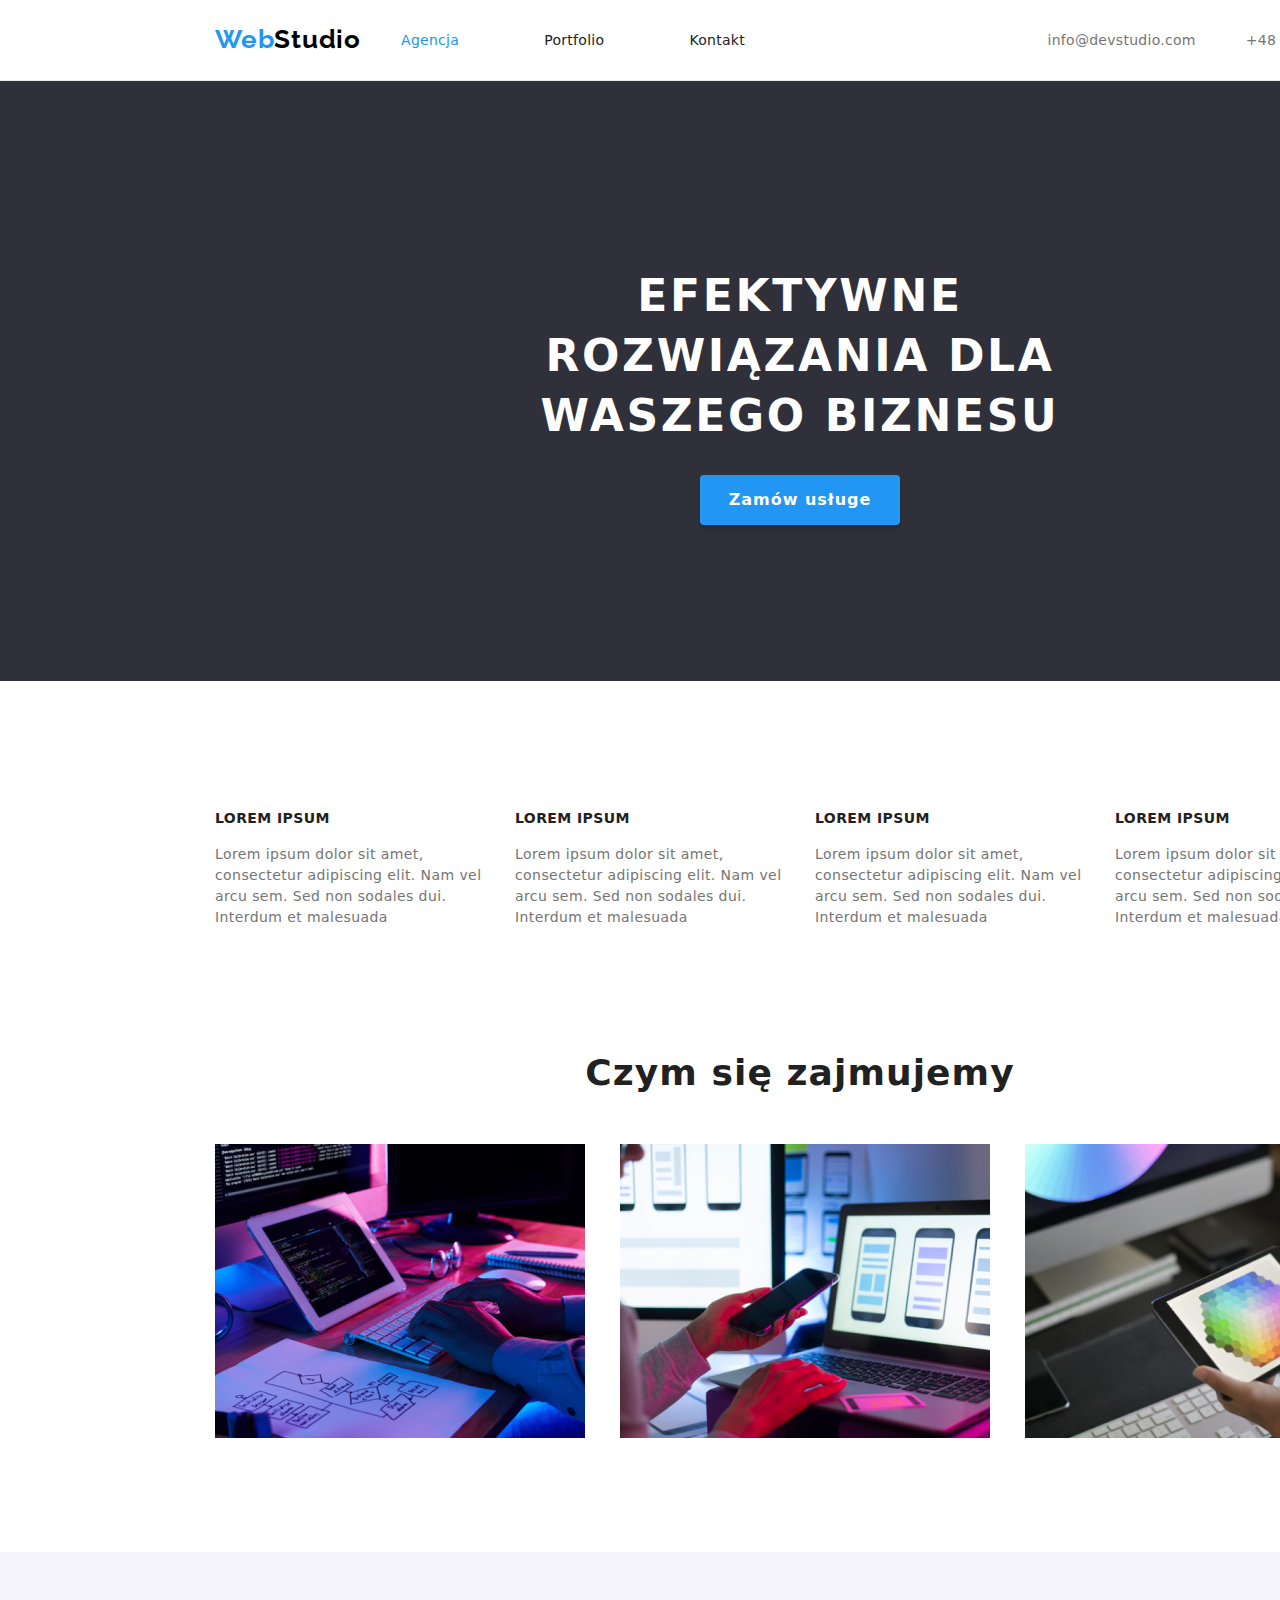
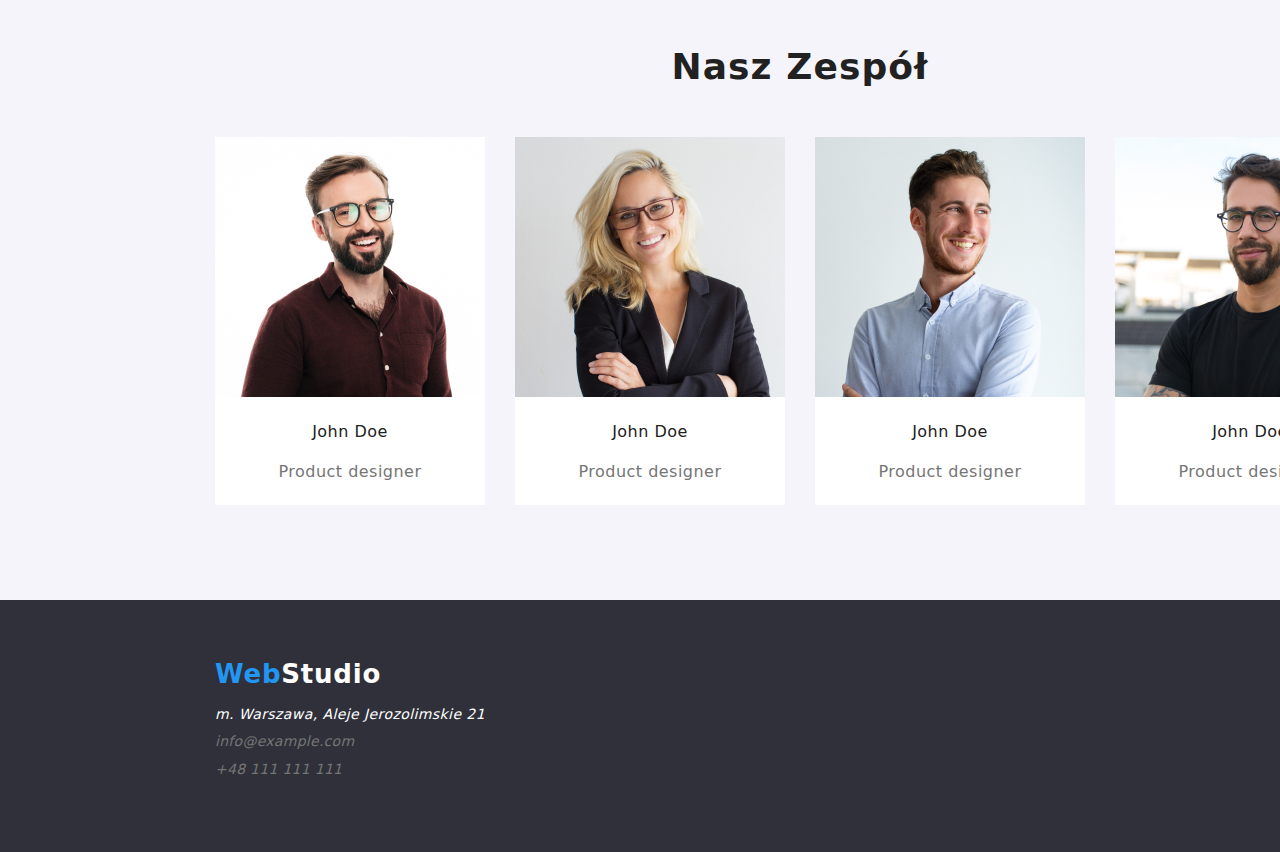
==== index.html @ 9d1c1a54 "Creating repo" ====
<!DOCTYPE html>
<html lang="pl">
  <head>
    <meta charset="UTF-8" />
    <meta name="viewport" content="width=device-width, initial-scale=1.0" />
    <link rel="stylesheet" href="./css/styles.css" />
    <link rel="stylesheet" href="./css/modern-normalize.css" />
    <link rel="preconnect" href="https://fonts.googleapis.com" />
    <link rel="preconnect" href="https://fonts.gstatic.com" crossorigin />
    <link
      rel="stylesheet"
      href="https://fonts.googleapis.com/css2?family=Raleway&family=Roboto:wght@400;500;700;900&display=swap"
    />

    <link
      href="https://fonts.googleapis.com/css2?family=Oleo+Script&display=swap"
      rel="stylesheet"
    />
    <title>Tomasz Grzybowski Homework</title>
  </head>
  <body id="agencja-page">
    <header class="header">
      <div class="container">
        <div class="logo_nav">
          <a class="webstudio" href="./index.html">
            <span class="web">Web</span><span class="studio">Studio</span>
          </a>

          <nav>
            <ul class="navigation">
              <li>
                <a class="navigation-current nav-list" href="./index.html"
                  >Agencja</a
                >
              </li>
              <li>
                <a class="navigation-link nav-list" href="./portfolio.html"
                  >Portfolio</a
                >
              </li>
              <li>
                <a class="navigation-link nav-list" href="./kontakt.html"
                  >Kontakt</a
                >
              </li>
            </ul>
          </nav>
        </div>
        <div class="contact">
          <a class="contact-mail-1" href="mailto:info@devstudio.com"
            >info@devstudio.com</a
          >
          <a class="contact-phone-1" href="tel:+48111111111">+48 111 111 111</a>
        </div>
      </div>
    </header>
    <main>
      <section class="agencja-title">
        <div class="container">
          <h1 class="agencja-h1">EFEKTYWNE ROZWIĄZANIA DLA WASZEGO BIZNESU</h1>
          <button class="agencja-button" type="button">Zamów usługe</button>
        </div>
      </section>

      <section class="agencja-content">
        <div class="container">
          <ul class="agencja-content-list">
            <li>
              <article>
                <h4 class="agencja-content-header">Lorem ipsum</h4>
                <p class="agencja-content-p">
                  Lorem ipsum dolor sit amet, consectetur adipiscing elit. Nam
                  vel arcu sem. Sed non sodales dui. Interdum et malesuada
                </p>
              </article>
            </li>
            <li>
              <article>
                <h4 class="agencja-content-header">Lorem ipsum</h4>
                <p class="agencja-content-p">
                  Lorem ipsum dolor sit amet, consectetur adipiscing elit. Nam
                  vel arcu sem. Sed non sodales dui. Interdum et malesuada
                </p>
              </article>
            </li>
            <li>
              <article>
                <h4 class="agencja-content-header">Lorem ipsum</h4>
                <p class="agencja-content-p">
                  Lorem ipsum dolor sit amet, consectetur adipiscing elit. Nam
                  vel arcu sem. Sed non sodales dui. Interdum et malesuada
                </p>
              </article>
            </li>
            <li>
              <article>
                <h4 class="agencja-content-header">Lorem ipsum</h4>
                <p class="agencja-content-p">
                  Lorem ipsum dolor sit amet, consectetur adipiscing elit. Nam
                  vel arcu sem. Sed non sodales dui. Interdum et malesuada
                </p>
              </article>
            </li>
          </ul>
        </div>
      </section>

      <section class="agencja-scope">
        <div class="container">
          <h2 class="agencja-scope-header">Czym się zajmujemy</h2>
          <ul class="agencja-scope-list">
            <li class="agencja-scope-img">
              <img
                src="./images/img1.jpg"
                alt="Ręce oparte na klawiaturze w pozycji gotowej do pisania. Obok leży kartka z algorytmem"
                width="370"
                height="294"
              />
            </li>
            <li class="agencja-scope-img">
              <img
                src="./images/img2.jpg"
                alt="Ręce trzymające telefon przed ekranem laptopa, na którym wyświetlane są wzory układu elementów aplikacji"
                width="370"
                height="294"
              />
            </li>
            <li class="agencja-scope-img">
              <img
                src="./images/img3.jpg"
                alt="Ręce trzymające tableta wyświetlającego palete kolorów"
                width="370"
                height="294"
              />
            </li>
          </ul>
        </div>
      </section>
      <section class="agencja-team">
        <div class="container">
          <h2 class="agencja-team-header">Nasz Zespół</h2>
          <ul class="agencja-team-list">
            <li class="agencja-team-img">
              <img
                src="./images/person1.jpg"
                alt="Uśmiechnięty mężczyzna z krótkim zarostem w okularach i czerwonej koluszli"
                width="270"
                height="260"
              />
              <h4 class="agencja-team-name">John Doe</h4>
              <p class="agencja-team-job">Product designer</p>
            </li>
            <li class="agencja-team-img">
              <img
                src="./images/person2.jpg"
                alt="Uśmiechnięta Kobieta w okularach i czarnej marynarce"
                width="270"
                height="260"
              />
              <h4 class="agencja-team-name">John Doe</h4>
              <p class="agencja-team-job">Product designer</p>
            </li>
            <li class="agencja-team-img">
              <img
                src="./images/person3.jpg"
                alt="Uśmiechnięty mężczyzna w jasnoniebieskiej koszuli"
                width="270"
                height="260"
              />
              <h4 class="agencja-team-name">John Doe</h4>
              <p class="agencja-team-job">Product designer</p>
            </li>
            <li class="agencja-team-img">
              <img
                src="./images/person4.jpg"
                alt="Mężczyzna z krótkim zarostem w okularach i czarnej koszulce"
                width="270"
                height="260"
              />
              <h4 class="agencja-team-name">John Doe</h4>
              <p class="agencja-team-job">Product designer</p>
            </li>
          </ul>
        </div>
      </section>
    </main>
    <footer class="footer">
      <div class="container">
        <a class="webstudio-footer" href="./index.html">
          <span class="web">Web</span>Studio
        </a>
        <address>
          <ul class="footer-list">
            <li class="footer-address">m. Warszawa, Aleje Jerozolimskie 21</li>
            <li>
              <a class="contact-mail-2" href="mailto:info@example.com">
                info@example.com
              </a>
            </li>
            <li>
              <a class="contact-phone-2" href="tel:+48111111111">
                +48 111 111 111
              </a>
            </li>
          </ul>
        </address>
      </div>
    </footer>
  </body>
</html>
---- css/styles.css ----
:root {
  --dark-font-color: #212121;
  --company-blue: #2196f3;
  --main-font-color: #757575;
  --dark-background-color: #2f303a;
  --light-background-color: #f5f4fa;
  --list-border-color: #eeeeee;
  --white-color: #ffffff;
  --black-color: #000000;
  --header-border: #ececec;
}

body {
  font-family: "Roboto";
  color: var(--main-font-color);
}

ul {
  padding: 0;
}
.container {
  width: 1600px;
  margin: 0 auto;
}

.header > .container {
  height: 80px;
  display: flex;
  align-items: center;
  justify-content: space-between;

  /* background-color: #757575; */
}
.header {
  border-bottom: 1px solid var(--header-border);
}

.agencja-title > .container {
  height: 600px;
  display: flex;
  align-items: center;
  justify-content: center;
  flex-direction: column;
  background: var(--dark-background-color);
  padding-top: 94px;
  padding-bottom: 94px;
}

.logo_nav {
  display: flex;
  align-items: center;
  justify-content: space-between;

  margin-left: 215px;
}

.contact {
  display: flex;
  align-items: center;
  justify-content: space-between;
  margin-right: 227px;
}

.agencja-h1 {
  width: 696px;

  font-weight: 900;
  font-size: 44px;
  line-height: 1.36;

  text-align: center;
  letter-spacing: 0.06em;
  text-transform: uppercase;
  color: var(--white-color);
}

.agencja-button {
  width: 200px;
  height: 50px;

  background: var(--company-blue);
  box-shadow: 0px 4px 4px rgba(0, 0, 0, 0.15);
  border-radius: 4px;
  border: none;

  color: var(--white-color);
  font-weight: 700;

  align-items: center;
  text-align: center;
  letter-spacing: 0.06em;
}

.agencja-button:hover {
  cursor: pointer;
}

.webstudio {
  font-family: "Raleway";
  text-decoration: none;
  font-weight: 700;
  font-size: 26px;
  letter-spacing: 0.03em;
  color: var(--black-color);
}

.web {
  color: var(--company-blue);
}

.navigation > li {
  display: inline;
  margin: 0 40px;
}

.navigation-current {
  text-decoration: none;
  font-weight: 500;
  font-size: 14px;
  letter-spacing: 0.02em;
  color: var(--company-blue);
}

.navigation-link {
  text-decoration: none;
  font-weight: 500;
  font-size: 14px;
  letter-spacing: 0.02em;

  color: var(--dark-font-color);
}

.contact-mail-1 {
  text-decoration: none;
  color: var(--mian-font-color);
  margin-right: 50px;

  font-weight: 500;
  font-size: 14px;
  letter-spacing: 0.02em;
}

.contact-mail-1:hover {
  color: var(--company-blue);
}

.contact-mail-1:focus {
  color: var(--company-blue);
}

.contact-phone-1 {
  text-decoration: none;
  color: var(--mian-font-color);

  font-weight: 500;
  font-size: 14px;
  letter-spacing: 0.02em;
}

.contact-phone-1:hover {
  color: var(--company-blue);
}

.contact-phone-1:focus {
  color: var(--company-blue);
}

.agencja-content {
  padding-top: 94px;
  padding-bottom: 94px;
}

.agencja-content-list {
  list-style-type: none;
}

.agencja-content > .container > ul {
  display: flex;
  gap: 30px;
  margin-left: 215px;
}

.agencja-content-header {
  font-weight: 700;
  font-size: 14px;
  letter-spacing: 0.03em;
  text-transform: uppercase;

  color: var(--dark-font-color);
}
.agencja-content-p {
  width: 270px;

  font-weight: 400;
  font-size: 14px;
  line-height: 1.5;
  letter-spacing: 0.03em;
}

.agencja-scope {
  padding-bottom: 94px;
}

.agencja-scope-header {
  margin: auto;
  font-weight: 700;
  font-size: 36px;
  text-align: center;
  letter-spacing: 0.03em;

  color: var(--dark-font-color);
}

.agencja-scope-list {
  list-style-type: none;
  margin-top: 50px;
}

.agencja-scope-list > li {
  display: inline;
  margin-left: 30px;
}
.agencja-scope-list > li:first-child {
  margin-left: 215px;
}

.agencja-scope-img {
  width: 370px;
  height: 294px;
}

.agencja-team {
  height: 648px;
  padding-top: 94px;
  padding-bottom: 94px;

  background: var(--light-background-color);
}

.agencja-team-list {
  list-style-type: none;
  display: flex;
  gap: 30px;
  margin-left: 215px;
  margin-top: 50px;
}

.agencja-team-header {
  margin: auto;
  font-weight: 700;
  font-size: 36px;
  text-align: center;
  letter-spacing: 0.03em;
  color: var(--dark-font-color);
}

.agencja-team-img {
  width: 270px;
  height: 368px;

  background: var(--white-color);
}

.agencja-team-name {
  font-weight: 500;

  text-align: center;
  letter-spacing: 0.03em;

  color: var(--dark-font-color);
}

.agencja-team-job {
  font-weight: 400;

  text-align: center;
  letter-spacing: 0.03em;
}

.footer {
  height: 252px;

  background: var(--dark-background-color);
}

.footer > .container > * {
  margin-left: 215px;
}

.footer > .container {
  padding-top: 60px;
}

.webstudio-footer {
  text-decoration: none;
  font-weight: 700;
  font-size: 26px;
  letter-spacing: 0.03em;
  margin-bottom: 20px;
  color: var(--white-color);
}

.footer-list {
  list-style-type: none;
  padding-inline-start: 0px;
}

.footer-list > li {
  margin: 10px 0;
}

.footer-address {
  font-weight: 400;
  font-size: 14px;

  letter-spacing: 0.03em;

  color: var(--white-color);
}

.contact-mail-2 {
  text-decoration: none;
  color: var(--mian-font-color);

  font-weight: 500;
  font-size: 14px;
  letter-spacing: 0.02em;
}

.contact-mail-2:hover {
  color: var(--company-blue);
}

.contact-mail-2:focus {
  color: var(--company-blue);
}

.contact-phone-2 {
  text-decoration: none;
  color: var(--mian-font-color);

  font-weight: 500;
  font-size: 14px;
  letter-spacing: 0.02em;
}

.contact-phone-2:hover {
  color: var(--company-blue);
}

.contact-phone-2:focus {
  color: var(--company-blue);
}

.portfolio-main {
  padding-top: 94px;
  padding-bottom: 94px;
}

.portfolio-buttons-list {
  list-style-type: none;
  justify-content: center;
  padding-inline-start: 0;
  margin-bottom: 50px;
}
.portfolio-buttons-list > li {
  display: inline;
  margin-left: 8px;
}
.portfolio-buttons-list > li:first-child {
  margin-left: 510px;
}

.portfolio-buttons {
  width: 121px;
  height: 38px;

  background: var(--light-background-color);
  border-radius: 4px;

  font-weight: 500;

  text-align: center;
  letter-spacing: 0.03em;
  border: none;

  color: var(--dark-font-color);
}

.portfolio-buttons:hover,
.portfolio-buttons:focus {
  background: var(--company-blue);

  box-shadow: 0px 3px 1px rgba(0, 0, 0, 0.1), 0px 1px 2px rgba(0, 0, 0, 0.08),
    0px 2px 2px rgba(0, 0, 0, 0.12);
  border-radius: 4px;

  font-weight: 500;

  text-align: center;
  letter-spacing: 0.03em;
  border: none;
  cursor: pointer;
  color: var(--white-color);
}

.portfolio-items-list {
  list-style-type: none;
  padding-inline-start: 0;
  display: flex;
  flex-wrap: wrap;
  gap: 30px;
  margin-left: 215px;
}

.portfolio-img {
  width: 370px;
  height: 404px;

  border: 1px solid var(--list-border-color);
}

.portfolio-name {
  font-weight: 700;
  font-size: 18px;
  margin: 20px 0px 8px 24px;

  letter-spacing: 0.06em;

  color: var(--dark-font-color);
}

.portfolio-tag {
  font-weight: 400;
  margin-left: 24px;
  letter-spacing: 0.03em;
}
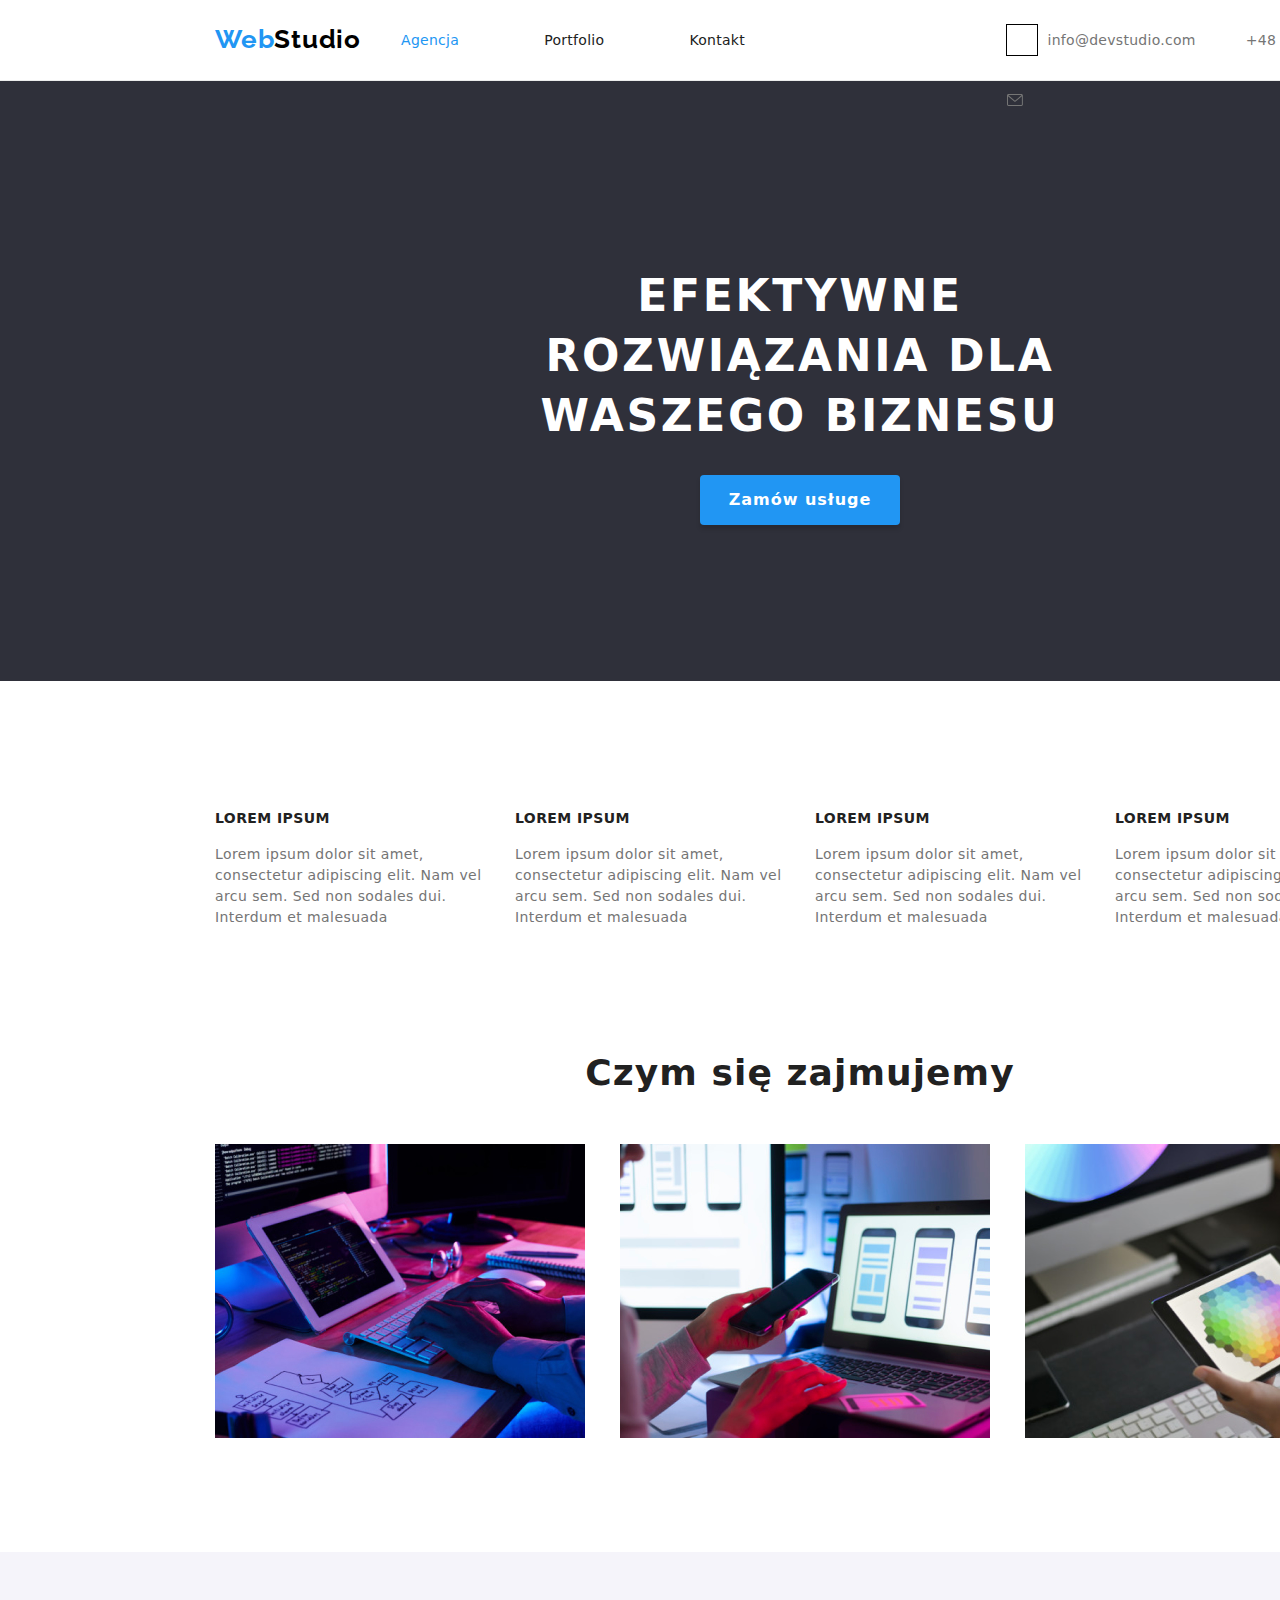
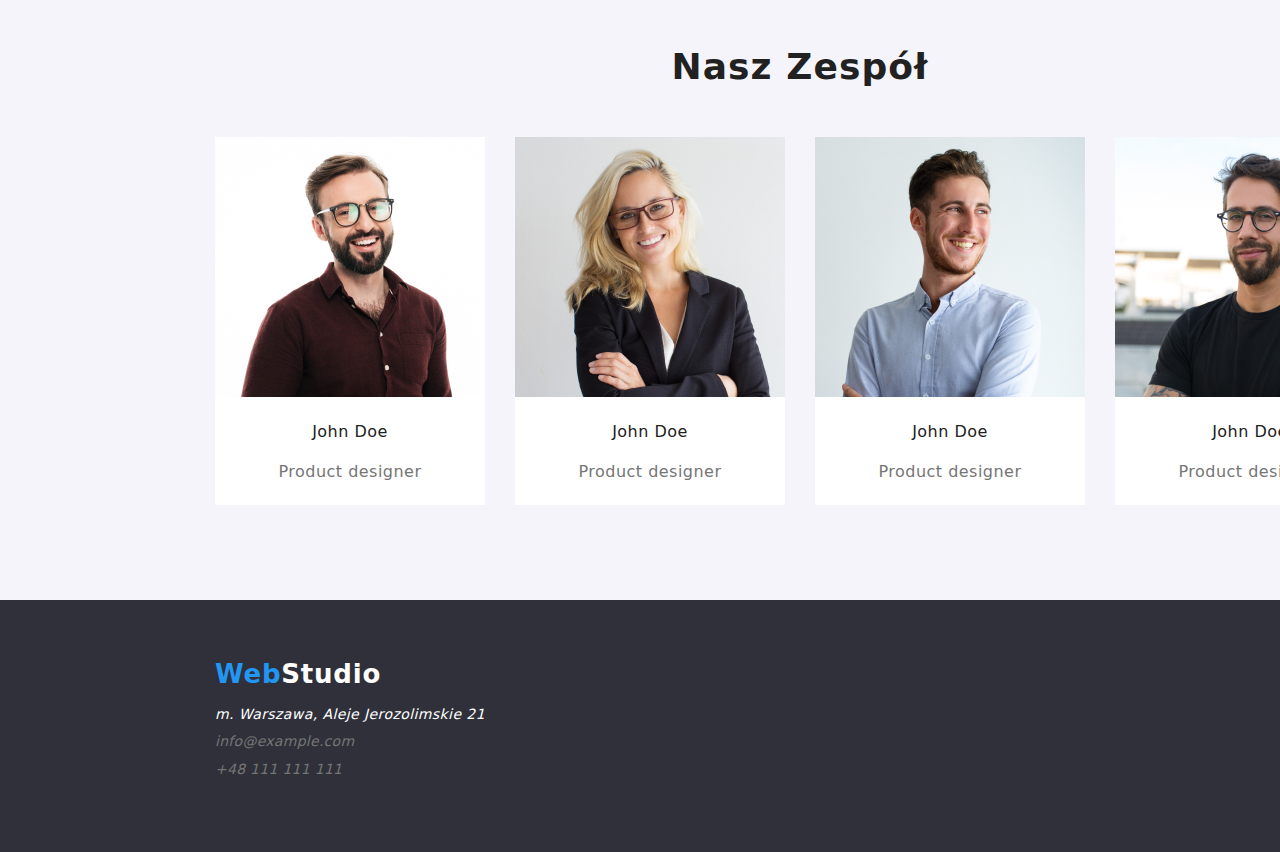
==== commit 716b52ed: "Checking svg" ====
--- a/index.html
+++ b/index.html
@@ -47,6 +47,11 @@
           </nav>
         </div>
         <div class="contact">
+          <div class="icon-container">
+            <svg class="icon" width="16">
+              <use href="./images/icons.svg#icon-envelope"></use>
+            </svg>
+          </div>
           <a class="contact-mail-1" href="mailto:info@devstudio.com"
             >info@devstudio.com</a
           >
--- a/css/styles.css
+++ b/css/styles.css
@@ -435,3 +435,10 @@
   margin-left: 24px;
   letter-spacing: 0.03em;
 }
+
+.icon-container {
+  width: 32px;
+  height: 32px;
+  border: black solid 1px;
+  margin-right: 10px;
+}
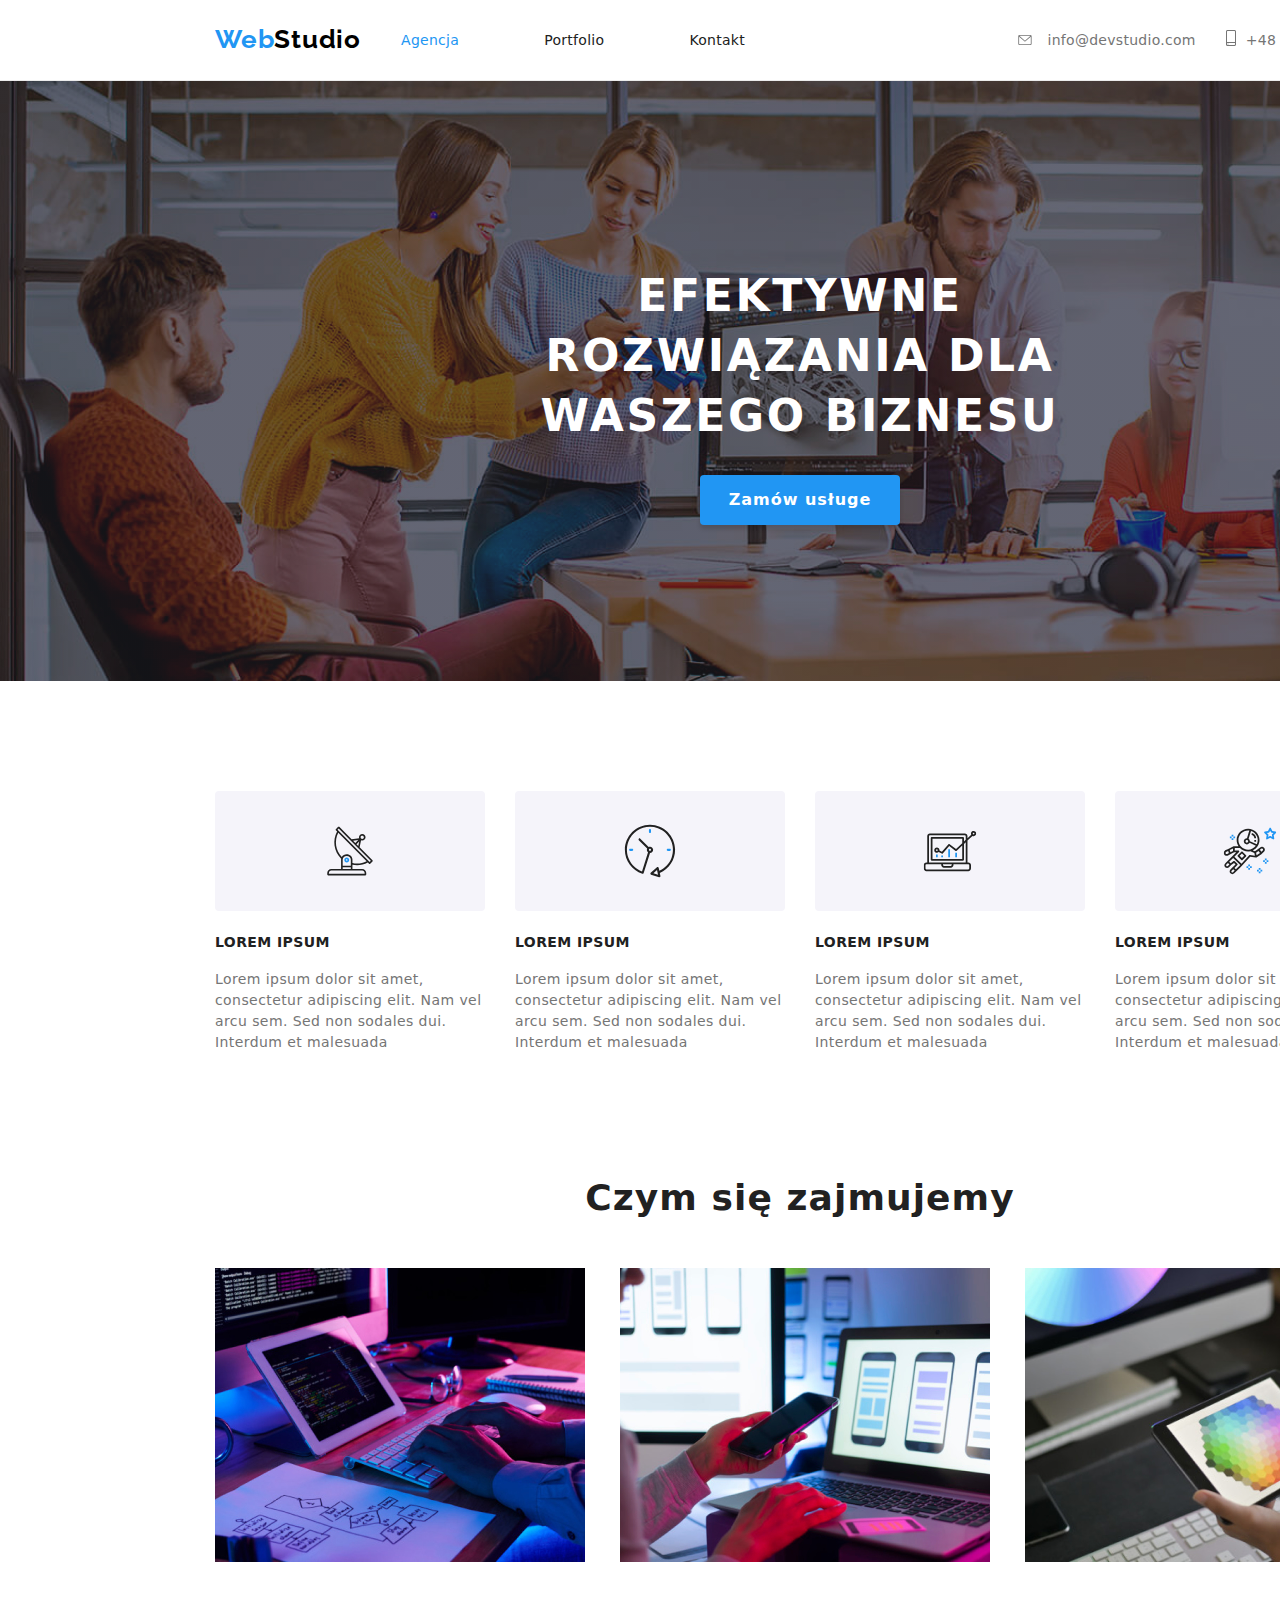
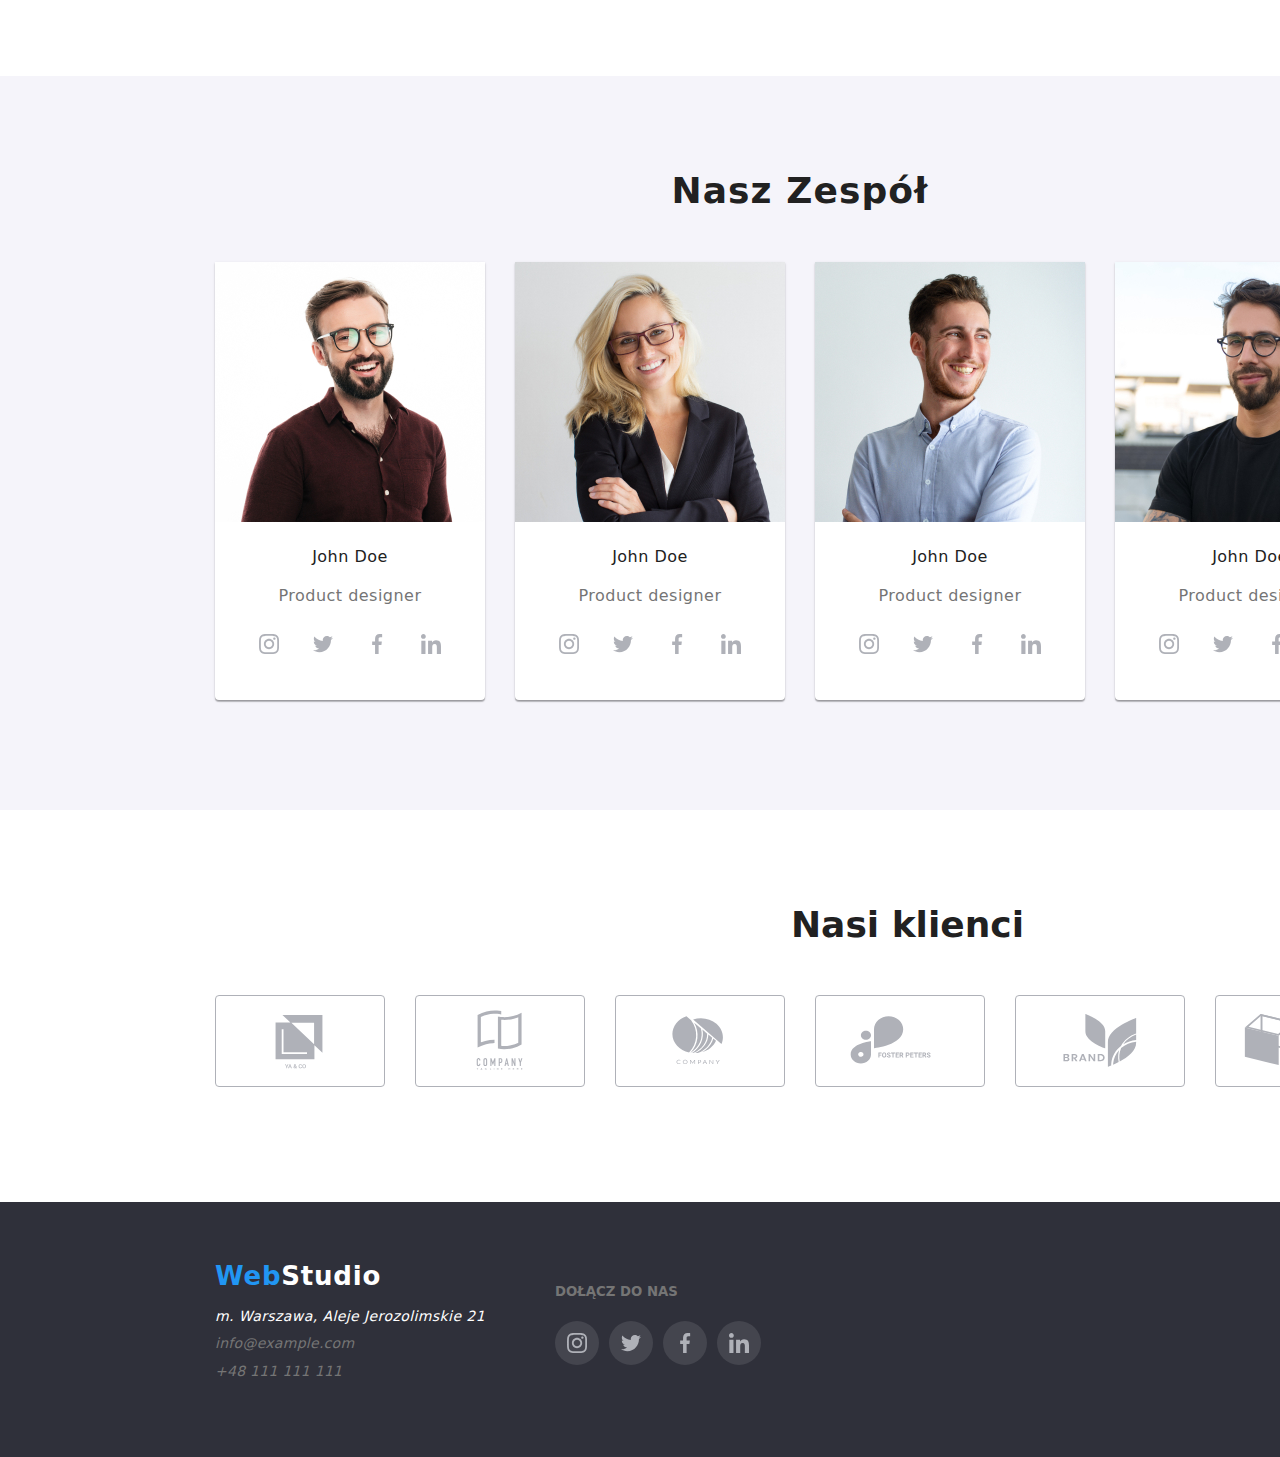
==== commit bdff9a0b: "Working on adding icons" ====
--- a/index.html
+++ b/index.html
@@ -47,15 +47,21 @@
           </nav>
         </div>
         <div class="contact">
-          <div class="icon-container">
-            <svg class="icon" width="16">
+          <a class="contact-mail-1" href="mailto:info@devstudio.com">
+            <svg class="icon-header" width="16" height="10">
               <use href="./images/icons.svg#icon-envelope"></use>
             </svg>
-          </div>
-          <a class="contact-mail-1" href="mailto:info@devstudio.com"
-            >info@devstudio.com</a
-          >
-          <a class="contact-phone-1" href="tel:+48111111111">+48 111 111 111</a>
+            <span class="email">info@devstudio.com</span>
+          </a>
+
+          <a class="contact-phone-1" href="tel:+48111111111">
+            <div class="icon-container">
+              <svg class="icon-header" width="10" height="16">
+                <use href="./images/icons.svg#icon-smartphone"></use>
+              </svg>
+            </div>
+            <span class="number">+48 111 111 111</span>
+          </a>
         </div>
       </div>
     </header>
@@ -71,7 +77,15 @@
         <div class="container">
           <ul class="agencja-content-list">
             <li>
-              <article>
+              <article class="agencja-content-box">
+                <svg
+                  class="icon-agencja-content"
+                  width="270"
+                  height="120"
+                  viewBox="0 0 65 160"
+                >
+                  <use href="images/icons.svg#icon-antenna"></use>
+                </svg>
                 <h4 class="agencja-content-header">Lorem ipsum</h4>
                 <p class="agencja-content-p">
                   Lorem ipsum dolor sit amet, consectetur adipiscing elit. Nam
@@ -80,7 +94,15 @@
               </article>
             </li>
             <li>
-              <article>
+              <article class="agencja-content-box">
+                <svg
+                  class="icon-agencja-content"
+                  height="120"
+                  width="270"
+                  viewBox="0 0 70 160"
+                >
+                  <use href="images/icons.svg#icon-clock"></use>
+                </svg>
                 <h4 class="agencja-content-header">Lorem ipsum</h4>
                 <p class="agencja-content-p">
                   Lorem ipsum dolor sit amet, consectetur adipiscing elit. Nam
@@ -89,7 +111,15 @@
               </article>
             </li>
             <li>
-              <article>
+              <article class="agencja-content-box">
+                <svg
+                  class="icon-agencja-content"
+                  height="120"
+                  width="270"
+                  viewBox="0 0 70 160"
+                >
+                  <use href="images/icons.svg#icon-diagram"></use>
+                </svg>
                 <h4 class="agencja-content-header">Lorem ipsum</h4>
                 <p class="agencja-content-p">
                   Lorem ipsum dolor sit amet, consectetur adipiscing elit. Nam
@@ -98,7 +128,15 @@
               </article>
             </li>
             <li>
-              <article>
+              <article class="agencja-content-box">
+                <svg
+                  class="icon-agencja-content"
+                  height="120"
+                  width="270"
+                  viewBox="0 0 70 160"
+                >
+                  <use href="images/icons.svg#icon-astronaut"></use>
+                </svg>
                 <h4 class="agencja-content-header">Lorem ipsum</h4>
                 <p class="agencja-content-p">
                   Lorem ipsum dolor sit amet, consectetur adipiscing elit. Nam
@@ -154,6 +192,48 @@
               />
               <h4 class="agencja-team-name">John Doe</h4>
               <p class="agencja-team-job">Product designer</p>
+              <ul class="agencja-team-icons">
+                <li>
+                  <svg
+                    class="icon-team"
+                    height="44"
+                    width="44"
+                    viewBox="0 0 20 44"
+                  >
+                    <use href="images/icons.svg#icon-instagram"></use>
+                  </svg>
+                </li>
+                <li>
+                  <svg
+                    class="icon-team"
+                    height="44"
+                    width="44"
+                    viewBox="0 0 20 44"
+                  >
+                    <use href="images/icons.svg#icon-twitter"></use>
+                  </svg>
+                </li>
+                <li>
+                  <svg
+                    class="icon-team"
+                    height="44"
+                    width="44"
+                    viewBox="0 0 20 44"
+                  >
+                    <use href="images/icons.svg#icon-fb"></use>
+                  </svg>
+                </li>
+                <li>
+                  <svg
+                    class="icon-team"
+                    height="44"
+                    width="44"
+                    viewBox="0 0 20 44"
+                  >
+                    <use href="images/icons.svg#icon-li"></use>
+                  </svg>
+                </li>
+              </ul>
             </li>
             <li class="agencja-team-img">
               <img
@@ -164,6 +244,48 @@
               />
               <h4 class="agencja-team-name">John Doe</h4>
               <p class="agencja-team-job">Product designer</p>
+              <ul class="agencja-team-icons">
+                <li>
+                  <svg
+                    class="icon-team"
+                    height="44"
+                    width="44"
+                    viewBox="0 0 20 44"
+                  >
+                    <use href="images/icons.svg#icon-instagram"></use>
+                  </svg>
+                </li>
+                <li>
+                  <svg
+                    class="icon-team"
+                    height="44"
+                    width="44"
+                    viewBox="0 0 20 44"
+                  >
+                    <use href="images/icons.svg#icon-twitter"></use>
+                  </svg>
+                </li>
+                <li>
+                  <svg
+                    class="icon-team"
+                    height="44"
+                    width="44"
+                    viewBox="0 0 20 44"
+                  >
+                    <use href="images/icons.svg#icon-fb"></use>
+                  </svg>
+                </li>
+                <li>
+                  <svg
+                    class="icon-team"
+                    height="44"
+                    width="44"
+                    viewBox="0 0 20 44"
+                  >
+                    <use href="images/icons.svg#icon-li"></use>
+                  </svg>
+                </li>
+              </ul>
             </li>
             <li class="agencja-team-img">
               <img
@@ -174,6 +296,48 @@
               />
               <h4 class="agencja-team-name">John Doe</h4>
               <p class="agencja-team-job">Product designer</p>
+              <ul class="agencja-team-icons">
+                <li>
+                  <svg
+                    class="icon-team"
+                    height="44"
+                    width="44"
+                    viewBox="0 0 20 44"
+                  >
+                    <use href="images/icons.svg#icon-instagram"></use>
+                  </svg>
+                </li>
+                <li>
+                  <svg
+                    class="icon-team"
+                    height="44"
+                    width="44"
+                    viewBox="0 0 20 44"
+                  >
+                    <use href="images/icons.svg#icon-twitter"></use>
+                  </svg>
+                </li>
+                <li>
+                  <svg
+                    class="icon-team"
+                    height="44"
+                    width="44"
+                    viewBox="0 0 20 44"
+                  >
+                    <use href="images/icons.svg#icon-fb"></use>
+                  </svg>
+                </li>
+                <li>
+                  <svg
+                    class="icon-team"
+                    height="44"
+                    width="44"
+                    viewBox="0 0 20 44"
+                  >
+                    <use href="images/icons.svg#icon-li"></use>
+                  </svg>
+                </li>
+              </ul>
             </li>
             <li class="agencja-team-img">
               <img
@@ -184,6 +348,115 @@
               />
               <h4 class="agencja-team-name">John Doe</h4>
               <p class="agencja-team-job">Product designer</p>
+              <ul class="agencja-team-icons">
+                <li>
+                  <svg
+                    class="icon-team"
+                    height="44"
+                    width="44"
+                    viewBox="0 0 20 44"
+                  >
+                    <use href="images/icons.svg#icon-instagram"></use>
+                  </svg>
+                </li>
+                <li>
+                  <svg
+                    class="icon-team"
+                    height="44"
+                    width="44"
+                    viewBox="0 0 20 44"
+                  >
+                    <use href="images/icons.svg#icon-twitter"></use>
+                  </svg>
+                </li>
+                <li>
+                  <svg
+                    class="icon-team"
+                    height="44"
+                    width="44"
+                    viewBox="0 0 20 44"
+                  >
+                    <use href="images/icons.svg#icon-fb"></use>
+                  </svg>
+                </li>
+                <li>
+                  <svg
+                    class="icon-team"
+                    height="44"
+                    width="44"
+                    viewBox="0 0 20 44"
+                  >
+                    <use href="images/icons.svg#icon-li"></use>
+                  </svg>
+                </li>
+              </ul>
+            </li>
+          </ul>
+        </div>
+      </section>
+      <section class="customers">
+        <div class="container">
+          <h2 class="customers-header">Nasi klienci</h2>
+          <ul class="customers-list">
+            <li>
+              <svg
+                class="icon-customers"
+                width="170"
+                height="92"
+                viewBox="0 0 106 44"
+              >
+                <use href="images/icons.svg#icon-logo-1"></use>
+              </svg>
+            </li>
+            <li>
+              <svg
+                class="icon-customers"
+                width="170"
+                height="92"
+                viewBox="0 0 106 44"
+              >
+                <use href="images/icons.svg#icon-logo-2"></use>
+              </svg>
+            </li>
+            <li>
+              <svg
+                class="icon-customers"
+                width="170"
+                height="92"
+                viewBox="0 0 106 44"
+              >
+                <use href="images/icons.svg#icon-logo-3"></use>
+              </svg>
+            </li>
+            <li>
+              <svg
+                class="icon-customers"
+                width="170"
+                height="92"
+                viewBox="0 0 106 44"
+              >
+                <use href="images/icons.svg#icon-logo-4"></use>
+              </svg>
+            </li>
+            <li>
+              <svg
+                class="icon-customers"
+                width="170"
+                height="92"
+                viewBox="0 0 106 44"
+              >
+                <use href="images/icons.svg#icon-logo-5"></use>
+              </svg>
+            </li>
+            <li>
+              <svg
+                class="icon-customers"
+                width="170"
+                height="92"
+                viewBox="0 0 106 44"
+              >
+                <use href="images/icons.svg#icon-logo-6"></use>
+              </svg>
             </li>
           </ul>
         </div>
@@ -191,24 +464,74 @@
     </main>
     <footer class="footer">
       <div class="container">
-        <a class="webstudio-footer" href="./index.html">
-          <span class="web">Web</span>Studio
-        </a>
-        <address>
-          <ul class="footer-list">
-            <li class="footer-address">m. Warszawa, Aleje Jerozolimskie 21</li>
-            <li>
-              <a class="contact-mail-2" href="mailto:info@example.com">
-                info@example.com
-              </a>
-            </li>
-            <li>
-              <a class="contact-phone-2" href="tel:+48111111111">
-                +48 111 111 111
-              </a>
+        <div class="footer-column-1">
+          <a class="webstudio-footer" href="./index.html">
+            <span class="web">Web</span>Studio
+          </a>
+          <address>
+            <ul class="footer-list">
+              <li class="footer-address">
+                m. Warszawa, Aleje Jerozolimskie 21
+              </li>
+              <li>
+                <a class="contact-mail-2" href="mailto:info@example.com">
+                  info@example.com
+                </a>
+              </li>
+              <li>
+                <a class="contact-phone-2" href="tel:+48111111111">
+                  +48 111 111 111
+                </a>
+              </li>
+            </ul>
+          </address>
+        </div>
+
+        <section class="footer-socials">
+          <h5 class="footer-socials-header">Dołącz do nas</h5>
+          <ul class="footer-socials-icons">
+            <li>
+              <svg
+                class="icon-footer"
+                height="44"
+                width="44"
+                viewBox="0 0 20 44"
+              >
+                <use href="images/icons.svg#icon-instagram"></use>
+              </svg>
+            </li>
+            <li>
+              <svg
+                class="icon-footer"
+                height="44"
+                width="44"
+                viewBox="0 0 20 44"
+              >
+                <use href="images/icons.svg#icon-twitter"></use>
+              </svg>
+            </li>
+            <li>
+              <svg
+                class="icon-footer"
+                height="44"
+                width="44"
+                viewBox="0 0 20 44"
+              >
+                <use href="images/icons.svg#icon-fb"></use>
+              </svg>
+            </li>
+            <li>
+              <svg
+                class="icon-footer"
+                height="44"
+                width="44"
+                viewBox="0 0 20 44"
+              >
+                <use href="images/icons.svg#icon-li"></use>
+              </svg>
             </li>
           </ul>
-        </address>
+        </section>
       </div>
     </footer>
   </body>
--- a/css/styles.css
+++ b/css/styles.css
@@ -2,12 +2,16 @@
   --dark-font-color: #212121;
   --company-blue: #2196f3;
   --main-font-color: #757575;
+  --opaque-bg-color: #2f303a66;
   --dark-background-color: #2f303a;
   --light-background-color: #f5f4fa;
   --list-border-color: #eeeeee;
   --white-color: #ffffff;
   --black-color: #000000;
   --header-border: #ececec;
+  --icon-color: #afb1b8;
+  --icon-border: #afb1b8;
+  --black-opaque: rgba(255, 255, 255, 0.1);
 }
 
 body {
@@ -17,6 +21,7 @@
 
 ul {
   padding: 0;
+  list-style: none;
 }
 .container {
   width: 1600px;
@@ -41,9 +46,21 @@
   align-items: center;
   justify-content: center;
   flex-direction: column;
-  background: var(--dark-background-color);
+  background-color: var(--dark-background-color);
+  background-image: linear-gradient(
+      to bottom,
+      var(--opaque-bg-color) 0%,
+      var(--opaque-bg-color) 100%
+    ),
+    url(../images/Background-1.jpg);
+  background-size: cover;
   padding-top: 94px;
   padding-bottom: 94px;
+}
+
+.icon-agencja-content {
+  background-color: var(--light-background-color);
+  border-radius: 4px;
 }
 
 .logo_nav {
@@ -133,8 +150,7 @@
 .contact-mail-1 {
   text-decoration: none;
   color: var(--mian-font-color);
-  margin-right: 50px;
-
+  margin-right: 30px;
   font-weight: 500;
   font-size: 14px;
   letter-spacing: 0.02em;
@@ -142,6 +158,15 @@
 
 .contact-mail-1:hover {
   color: var(--company-blue);
+  cursor: pointer;
+}
+
+.contact-mail-1 > .icon-header {
+  fill: var(--main-font-color);
+}
+
+.contact-mail-1:hover > .icon-header {
+  fill: var(--company-blue);
 }
 
 .contact-mail-1:focus {
@@ -149,20 +174,38 @@
 }
 
 .contact-phone-1 {
+  display: inline-flex;
+  align-items: center;
   text-decoration: none;
   color: var(--mian-font-color);
-
   font-weight: 500;
   font-size: 14px;
   letter-spacing: 0.02em;
 }
 
+.number {
+  margin-left: 10px;
+}
+
+.email {
+  margin-left: 10px;
+}
+
 .contact-phone-1:hover {
   color: var(--company-blue);
+  cursor: pointer;
 }
 
 .contact-phone-1:focus {
   color: var(--company-blue);
+}
+
+.contact-phone-1 > .icon-header {
+  fill: var(--main-font-color);
+}
+
+.contact-phone-1:hover > .icon-header {
+  fill: var(--company-blue);
 }
 
 .agencja-content {
@@ -230,7 +273,6 @@
 }
 
 .agencja-team {
-  height: 648px;
   padding-top: 94px;
   padding-bottom: 94px;
 
@@ -256,9 +298,13 @@
 
 .agencja-team-img {
   width: 270px;
-  height: 368px;
-
+  /* height: 368px; */
+
+  box-shadow: 0px 1px 3px rgba(0, 0, 0, 0.12), 0px 1px 1px rgba(0, 0, 0, 0.14),
+    0px 2px 1px rgba(0, 0, 0, 0.2);
+  border-radius: 0px 0px 4px 4px;
   background: var(--white-color);
+  padding-bottom: 30px;
 }
 
 .agencja-team-name {
@@ -277,18 +323,59 @@
   letter-spacing: 0.03em;
 }
 
+.agencja-team-icons {
+  display: flex;
+  justify-content: flex-start;
+  gap: 10px;
+}
+.agencja-team-icons > li {
+  margin: 0;
+}
+.icon-team {
+  fill: var(--icon-color);
+}
+
+.agencja-team-icons > li:first-child {
+  margin-left: 32px;
+}
+
+.icon-team:hover {
+  fill: white;
+  background-color: var(--company-blue);
+  border-radius: 50%;
+}
+
+.customers > .container {
+  padding: 94px 0 94px 215px;
+}
+
+.customers-header {
+  margin: 0 auto 50px;
+  text-align: center;
+  font-weight: 700;
+  font-size: 36px;
+  color: var(--dark-font-color);
+}
+
+.customers-list {
+  display: flex;
+  gap: 30px;
+}
+
+.icon-customers {
+  border: 1px solid var(--icon-border);
+  border-radius: 4px;
+}
+
 .footer {
-  height: 252px;
+  /* height: 252px; */
 
   background: var(--dark-background-color);
 }
 
-.footer > .container > * {
-  margin-left: 215px;
-}
-
 .footer > .container {
-  padding-top: 60px;
+  padding: 60px 0 60px 215px;
+  display: flex;
 }
 
 .webstudio-footer {
@@ -350,6 +437,30 @@
 
 .contact-phone-2:focus {
   color: var(--company-blue);
+}
+
+.footer-socials {
+  display: inline;
+  margin-left: 70px;
+}
+
+.footer-socials-header {
+  text-transform: uppercase;
+}
+
+.footer-socials-icons {
+  display: flex;
+  gap: 10px;
+}
+
+.icon-footer {
+  fill: var(--white-color);
+  background-color: var(--black-opaque);
+  border-radius: 50%;
+}
+
+.icon-footer:hover {
+  background-color: var(--company-blue);
 }
 
 .portfolio-main {
@@ -435,10 +546,3 @@
   margin-left: 24px;
   letter-spacing: 0.03em;
 }
-
-.icon-container {
-  width: 32px;
-  height: 32px;
-  border: black solid 1px;
-  margin-right: 10px;
-}
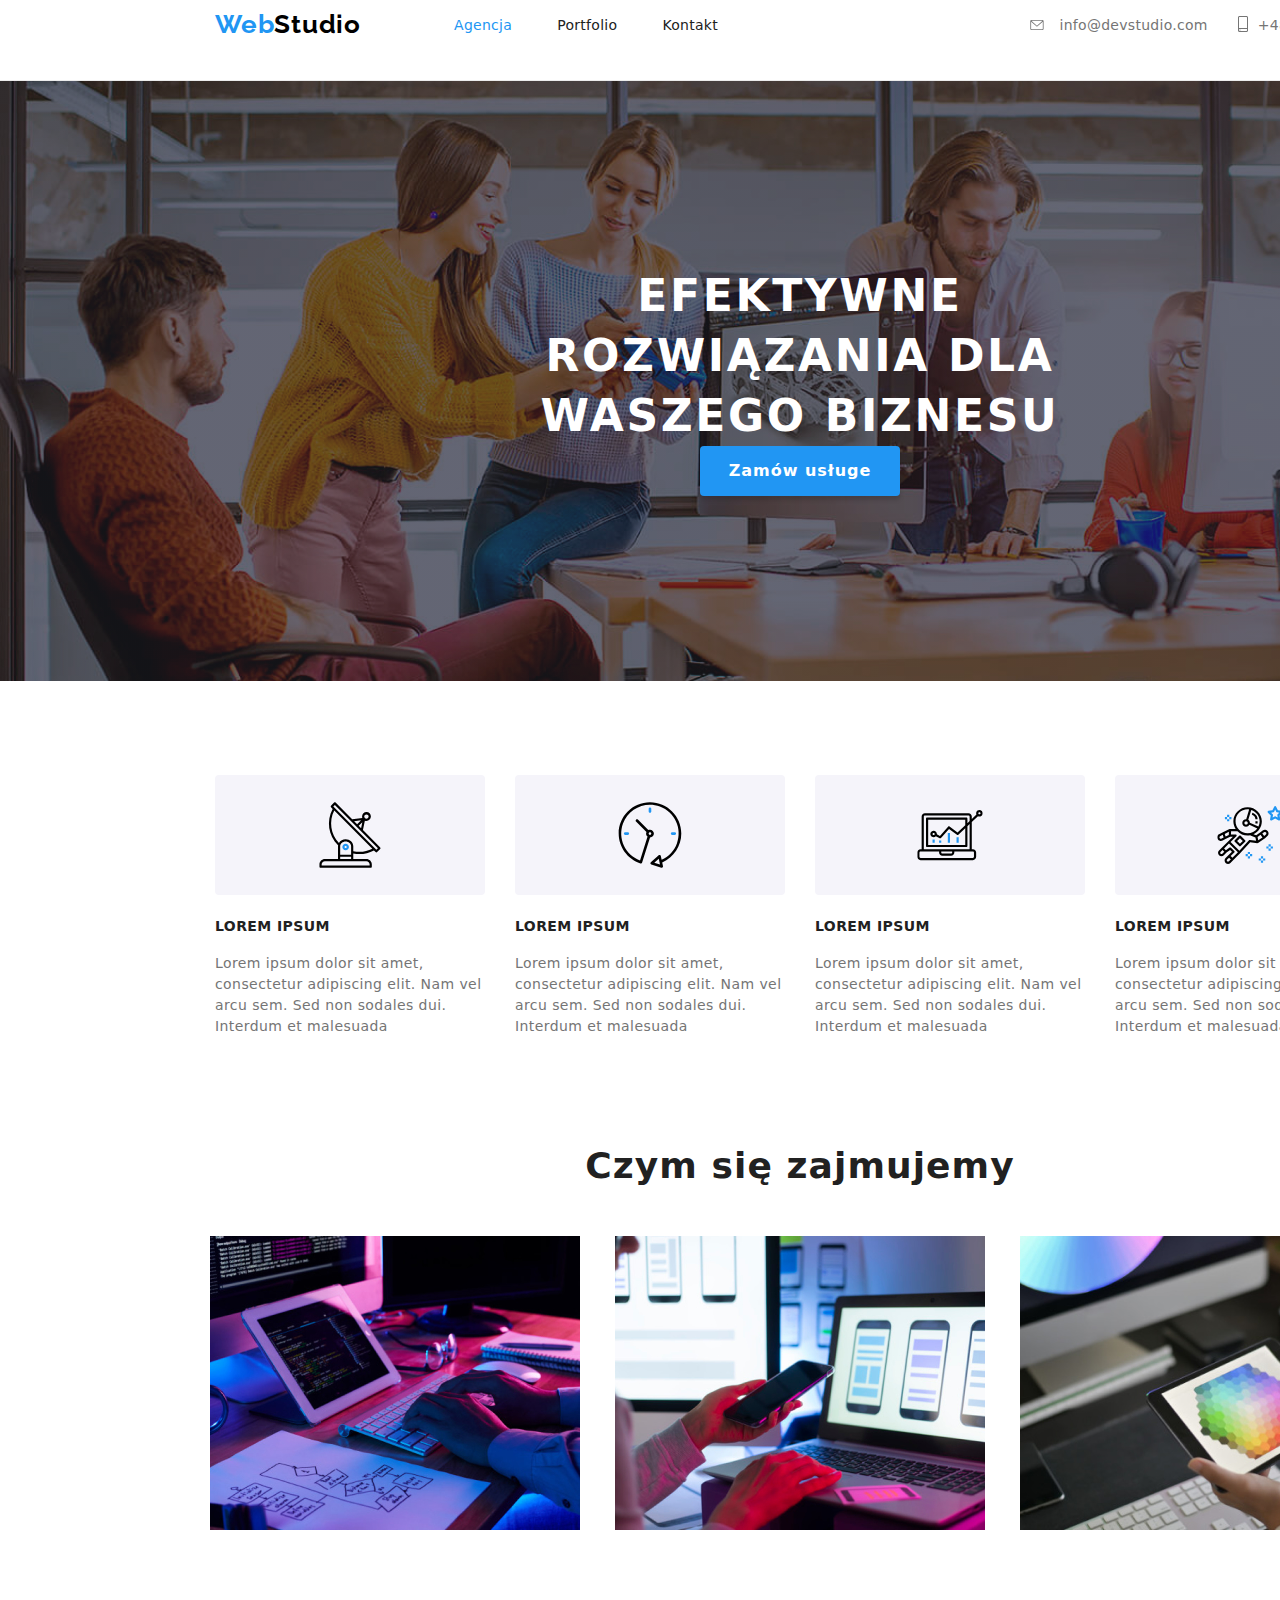
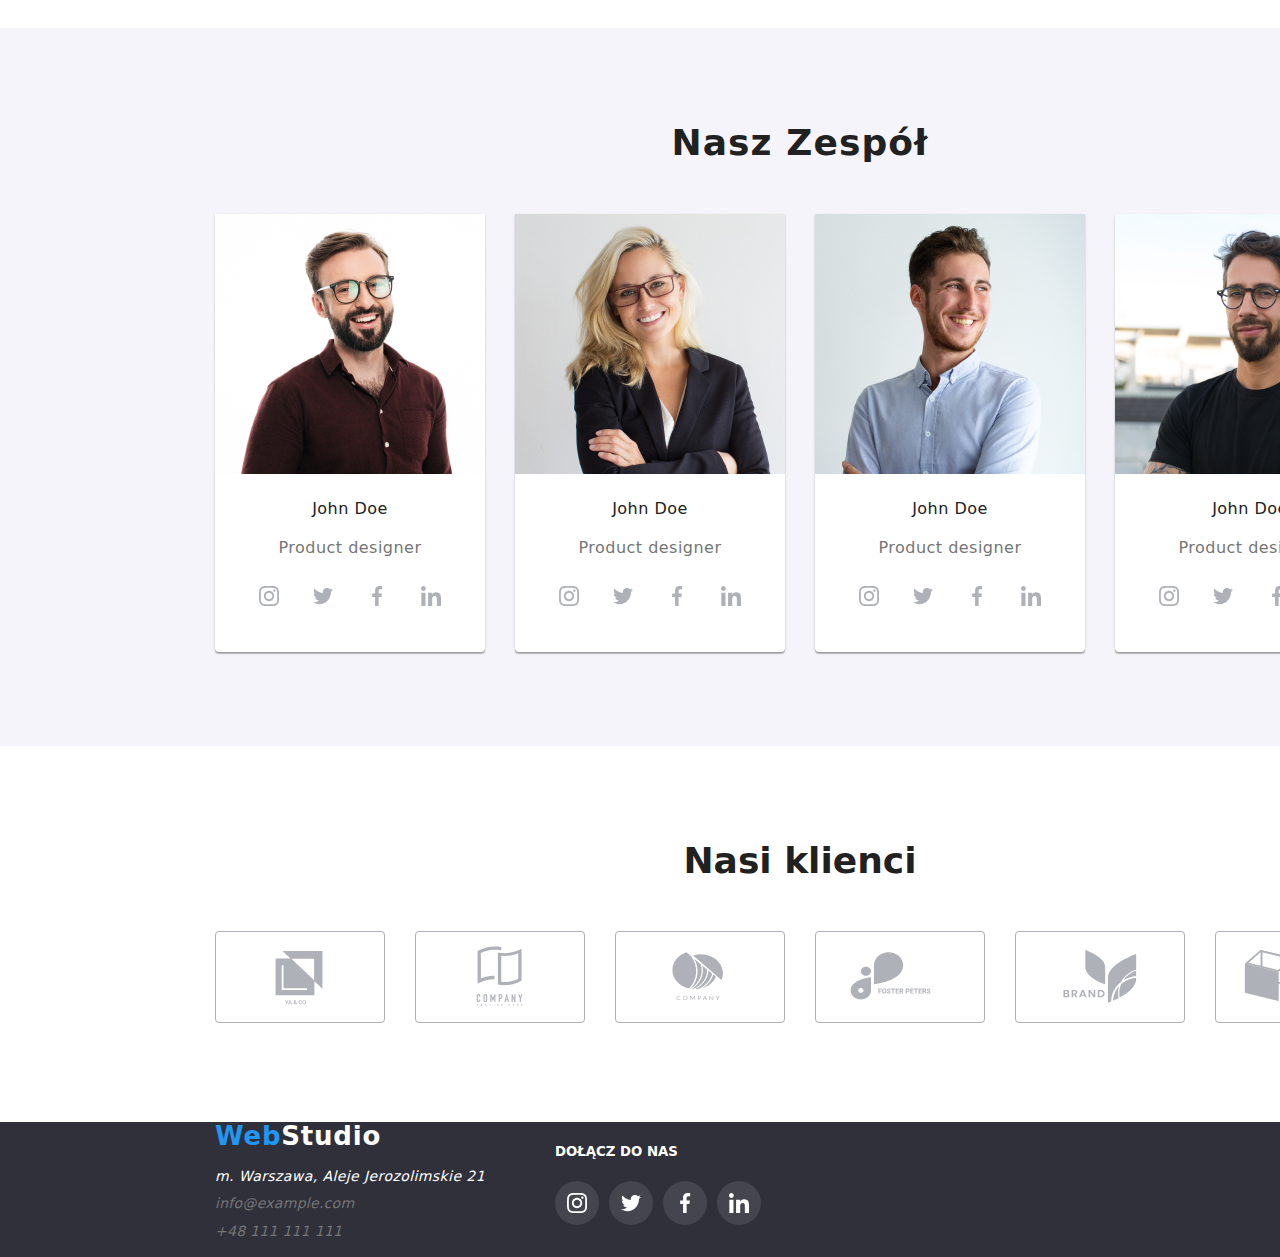
==== commit ca6af045: "Fixing width and icons" ====
--- a/index.html
+++ b/index.html
@@ -21,47 +21,54 @@
   <body id="agencja-page">
     <header class="header">
       <div class="container">
-        <div class="logo_nav">
-          <a class="webstudio" href="./index.html">
-            <span class="web">Web</span><span class="studio">Studio</span>
-          </a>
+        <div class="header-content">
+          <div class="logo_nav">
+            <a class="webstudio" href="./index.html">
+              <span class="web">Web</span><span class="studio">Studio</span>
+            </a>
 
-          <nav>
-            <ul class="navigation">
-              <li>
-                <a class="navigation-current nav-list" href="./index.html"
-                  >Agencja</a
-                >
-              </li>
-              <li>
-                <a class="navigation-link nav-list" href="./portfolio.html"
-                  >Portfolio</a
-                >
-              </li>
-              <li>
-                <a class="navigation-link nav-list" href="./kontakt.html"
-                  >Kontakt</a
-                >
-              </li>
-            </ul>
-          </nav>
-        </div>
-        <div class="contact">
-          <a class="contact-mail-1" href="mailto:info@devstudio.com">
-            <svg class="icon-header" width="16" height="10">
-              <use href="./images/icons.svg#icon-envelope"></use>
-            </svg>
-            <span class="email">info@devstudio.com</span>
-          </a>
+            <nav>
+              <ul class="navigation">
+                <li>
+                  <a class="navigation-current nav-list" href="./index.html"
+                    >Agencja</a
+                  >
+                </li>
+                <li>
+                  <a class="navigation-link nav-list" href="./portfolio.html"
+                    >Portfolio</a
+                  >
+                </li>
+                <li>
+                  <a class="navigation-link nav-list" href="./kontakt.html"
+                    >Kontakt</a
+                  >
+                </li>
+              </ul>
+            </nav>
+          </div>
+          <div class="contact">
+            <a class="contact-mail-1" href="mailto:info@devstudio.com">
+              <svg class="icon-header" width="16" height="10">
+                <use href="./images/icons.svg#icon-envelope"></use>
+              </svg>
+              <span class="email">info@devstudio.com</span>
+            </a>
 
-          <a class="contact-phone-1" href="tel:+48111111111">
-            <div class="icon-container">
-              <svg class="icon-header" width="10" height="16">
-                <use href="./images/icons.svg#icon-smartphone"></use>
-              </svg>
-            </div>
-            <span class="number">+48 111 111 111</span>
-          </a>
+            <a class="contact-phone-1" href="tel:+48111111111">
+              <div class="icon-container">
+                <svg
+                  class="icon-header"
+                  width="10"
+                  height="16"
+                  viebox="0 -4 10 16"
+                >
+                  <use href="./images/icons.svg#icon-smartphone"></use>
+                </svg>
+              </div>
+              <span class="number">+48 111 111 111</span>
+            </a>
+          </div>
         </div>
       </div>
     </header>
@@ -82,7 +89,7 @@
                   class="icon-agencja-content"
                   width="270"
                   height="120"
-                  viewBox="0 0 65 160"
+                  viewBox="0 0 60 110"
                 >
                   <use href="images/icons.svg#icon-antenna"></use>
                 </svg>
@@ -97,9 +104,9 @@
               <article class="agencja-content-box">
                 <svg
                   class="icon-agencja-content"
+                  width="270"
                   height="120"
-                  width="270"
-                  viewBox="0 0 70 160"
+                  viewBox="0 0 60 110"
                 >
                   <use href="images/icons.svg#icon-clock"></use>
                 </svg>
@@ -116,7 +123,7 @@
                   class="icon-agencja-content"
                   height="120"
                   width="270"
-                  viewBox="0 0 70 160"
+                  viewBox="0 0 60 110"
                 >
                   <use href="images/icons.svg#icon-diagram"></use>
                 </svg>
@@ -133,7 +140,7 @@
                   class="icon-agencja-content"
                   height="120"
                   width="270"
-                  viewBox="0 0 70 160"
+                  viewBox="0 0 60 110"
                 >
                   <use href="images/icons.svg#icon-astronaut"></use>
                 </svg>
@@ -464,74 +471,76 @@
     </main>
     <footer class="footer">
       <div class="container">
-        <div class="footer-column-1">
-          <a class="webstudio-footer" href="./index.html">
-            <span class="web">Web</span>Studio
-          </a>
-          <address>
-            <ul class="footer-list">
-              <li class="footer-address">
-                m. Warszawa, Aleje Jerozolimskie 21
+        <div class="footer-content">
+          <div class="footer-column-1">
+            <a class="webstudio-footer" href="./index.html">
+              <span class="web">Web</span>Studio
+            </a>
+            <address>
+              <ul class="footer-list">
+                <li class="footer-address">
+                  m. Warszawa, Aleje Jerozolimskie 21
+                </li>
+                <li>
+                  <a class="contact-mail-2" href="mailto:info@example.com">
+                    info@example.com
+                  </a>
+                </li>
+                <li>
+                  <a class="contact-phone-2" href="tel:+48111111111">
+                    +48 111 111 111
+                  </a>
+                </li>
+              </ul>
+            </address>
+          </div>
+
+          <section class="footer-socials">
+            <h5 class="footer-socials-header">Dołącz do nas</h5>
+            <ul class="footer-socials-icons">
+              <li>
+                <svg
+                  class="icon-footer"
+                  height="44"
+                  width="44"
+                  viewBox="0 0 20 44"
+                >
+                  <use href="images/icons.svg#icon-instagram"></use>
+                </svg>
               </li>
               <li>
-                <a class="contact-mail-2" href="mailto:info@example.com">
-                  info@example.com
-                </a>
+                <svg
+                  class="icon-footer"
+                  height="44"
+                  width="44"
+                  viewBox="0 0 20 44"
+                >
+                  <use href="images/icons.svg#icon-twitter"></use>
+                </svg>
               </li>
               <li>
-                <a class="contact-phone-2" href="tel:+48111111111">
-                  +48 111 111 111
-                </a>
+                <svg
+                  class="icon-footer"
+                  height="44"
+                  width="44"
+                  viewBox="0 0 20 44"
+                >
+                  <use href="images/icons.svg#icon-fb"></use>
+                </svg>
+              </li>
+              <li>
+                <svg
+                  class="icon-footer"
+                  height="44"
+                  width="44"
+                  viewBox="0 0 20 44"
+                >
+                  <use href="images/icons.svg#icon-li"></use>
+                </svg>
               </li>
             </ul>
-          </address>
-        </div>
-
-        <section class="footer-socials">
-          <h5 class="footer-socials-header">Dołącz do nas</h5>
-          <ul class="footer-socials-icons">
-            <li>
-              <svg
-                class="icon-footer"
-                height="44"
-                width="44"
-                viewBox="0 0 20 44"
-              >
-                <use href="images/icons.svg#icon-instagram"></use>
-              </svg>
-            </li>
-            <li>
-              <svg
-                class="icon-footer"
-                height="44"
-                width="44"
-                viewBox="0 0 20 44"
-              >
-                <use href="images/icons.svg#icon-twitter"></use>
-              </svg>
-            </li>
-            <li>
-              <svg
-                class="icon-footer"
-                height="44"
-                width="44"
-                viewBox="0 0 20 44"
-              >
-                <use href="images/icons.svg#icon-fb"></use>
-              </svg>
-            </li>
-            <li>
-              <svg
-                class="icon-footer"
-                height="44"
-                width="44"
-                viewBox="0 0 20 44"
-              >
-                <use href="images/icons.svg#icon-li"></use>
-              </svg>
-            </li>
-          </ul>
-        </section>
+          </section>
+        </div>
       </div>
     </footer>
   </body>
--- a/css/styles.css
+++ b/css/styles.css
@@ -27,17 +27,24 @@
   width: 1600px;
   margin: 0 auto;
 }
+.container > * {
+  margin: 0 auto;
+  width: fit-content;
+}
+
+.header {
+  border-bottom: 1px solid var(--header-border);
+}
 
 .header > .container {
   height: 80px;
+}
+
+.header > .container > .header-content {
+  width: 1170px;
   display: flex;
   align-items: center;
   justify-content: space-between;
-
-  /* background-color: #757575; */
-}
-.header {
-  border-bottom: 1px solid var(--header-border);
 }
 
 .agencja-title > .container {
@@ -68,14 +75,13 @@
   align-items: center;
   justify-content: space-between;
 
-  margin-left: 215px;
+  /* margin-left: 215px; */
 }
 
 .contact {
   display: flex;
   align-items: center;
   justify-content: space-between;
-  margin-right: 227px;
 }
 
 .agencja-h1 {
@@ -119,6 +125,7 @@
   font-size: 26px;
   letter-spacing: 0.03em;
   color: var(--black-color);
+  margin-right: 93px;
 }
 
 .web {
@@ -127,7 +134,11 @@
 
 .navigation > li {
   display: inline;
-  margin: 0 40px;
+  margin-right: 40px;
+}
+
+.navigation > li:last-child {
+  margin-right: 0;
 }
 
 .navigation-current {
@@ -176,6 +187,7 @@
 .contact-phone-1 {
   display: inline-flex;
   align-items: center;
+
   text-decoration: none;
   color: var(--mian-font-color);
   font-weight: 500;
@@ -200,11 +212,11 @@
   color: var(--company-blue);
 }
 
-.contact-phone-1 > .icon-header {
+.contact-phone-1 > .icon-container > .icon-header {
   fill: var(--main-font-color);
 }
 
-.contact-phone-1:hover > .icon-header {
+.contact-phone-1:hover > .icon-container > .icon-header {
   fill: var(--company-blue);
 }
 
@@ -220,7 +232,7 @@
 .agencja-content > .container > ul {
   display: flex;
   gap: 30px;
-  margin-left: 215px;
+  /* margin-left: 215px; */
 }
 
 .agencja-content-header {
@@ -264,7 +276,7 @@
   margin-left: 30px;
 }
 .agencja-scope-list > li:first-child {
-  margin-left: 215px;
+  margin-left: 0;
 }
 
 .agencja-scope-img {
@@ -283,7 +295,7 @@
   list-style-type: none;
   display: flex;
   gap: 30px;
-  margin-left: 215px;
+  /* margin-left: 215px; */
   margin-top: 50px;
 }
 
@@ -343,10 +355,12 @@
   fill: white;
   background-color: var(--company-blue);
   border-radius: 50%;
+  cursor: pointer;
 }
 
 .customers > .container {
-  padding: 94px 0 94px 215px;
+  /* padding: 94px 0 94px 215px; */
+  padding: 94px 0;
 }
 
 .customers-header {
@@ -365,6 +379,12 @@
 .icon-customers {
   border: 1px solid var(--icon-border);
   border-radius: 4px;
+  fill: var(--icon-color);
+}
+.icon-customers:hover {
+  fill: var(--company-blue);
+  border-color: var(--company-blue);
+  cursor: pointer;
 }
 
 .footer {
@@ -374,8 +394,14 @@
 }
 
 .footer > .container {
-  padding: 60px 0 60px 215px;
-  display: flex;
+  /* padding: 60px 0 60px 215px; */
+  /* padding: 60px 0; */
+}
+.footer > .container > .footer-content {
+  margin: 0 auto;
+  width: 1170px;
+  display: flex;
+  justify-content: flex-start;
 }
 
 .webstudio-footer {
@@ -446,6 +472,7 @@
 
 .footer-socials-header {
   text-transform: uppercase;
+  color: var(--white-color);
 }
 
 .footer-socials-icons {
@@ -461,6 +488,7 @@
 
 .icon-footer:hover {
   background-color: var(--company-blue);
+  cursor: pointer;
 }
 
 .portfolio-main {
@@ -521,7 +549,7 @@
   display: flex;
   flex-wrap: wrap;
   gap: 30px;
-  margin-left: 215px;
+  /* margin-left: 215px; */
 }
 
 .portfolio-img {
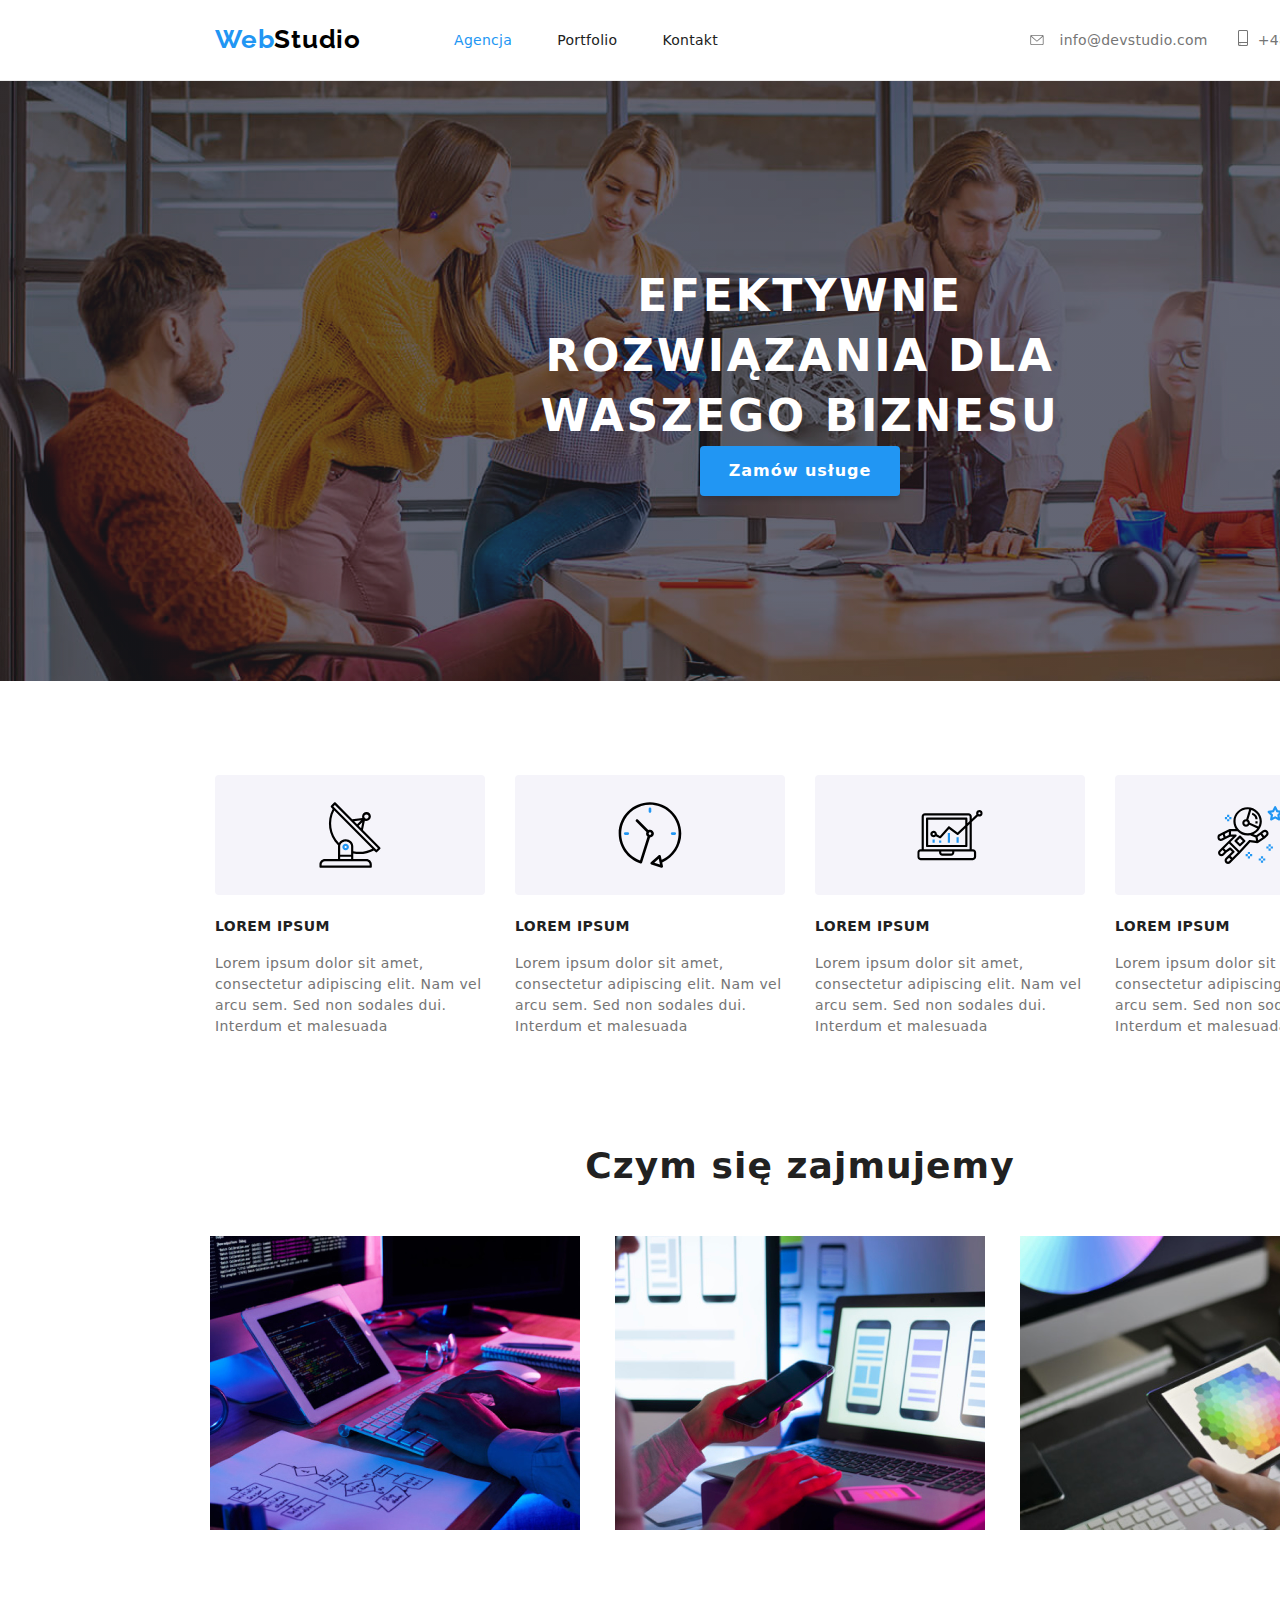
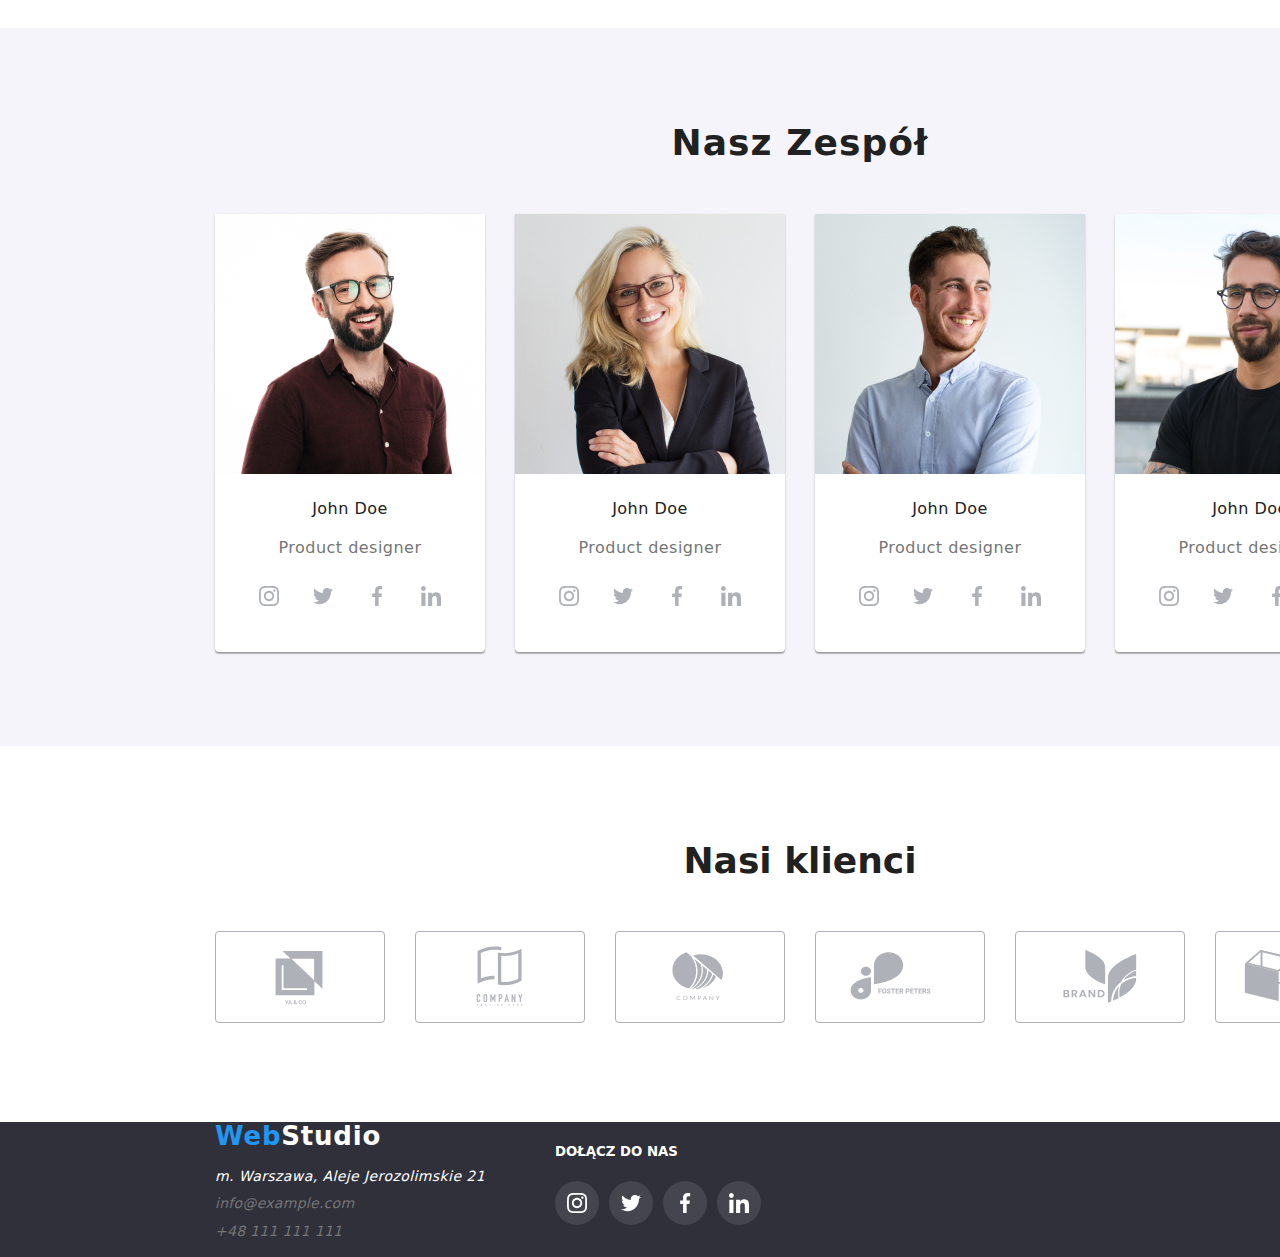
==== commit dd375922: "Corrections in focus and shadows" ====
--- a/index.html
+++ b/index.html
@@ -93,6 +93,7 @@
                 >
                   <use href="images/icons.svg#icon-antenna"></use>
                 </svg>
+
                 <h4 class="agencja-content-header">Lorem ipsum</h4>
                 <p class="agencja-content-p">
                   Lorem ipsum dolor sit amet, consectetur adipiscing elit. Nam
@@ -201,44 +202,52 @@
               <p class="agencja-team-job">Product designer</p>
               <ul class="agencja-team-icons">
                 <li>
-                  <svg
-                    class="icon-team"
-                    height="44"
-                    width="44"
-                    viewBox="0 0 20 44"
-                  >
-                    <use href="images/icons.svg#icon-instagram"></use>
-                  </svg>
-                </li>
-                <li>
-                  <svg
-                    class="icon-team"
-                    height="44"
-                    width="44"
-                    viewBox="0 0 20 44"
-                  >
-                    <use href="images/icons.svg#icon-twitter"></use>
-                  </svg>
-                </li>
-                <li>
-                  <svg
-                    class="icon-team"
-                    height="44"
-                    width="44"
-                    viewBox="0 0 20 44"
-                  >
-                    <use href="images/icons.svg#icon-fb"></use>
-                  </svg>
-                </li>
-                <li>
-                  <svg
-                    class="icon-team"
-                    height="44"
-                    width="44"
-                    viewBox="0 0 20 44"
-                  >
-                    <use href="images/icons.svg#icon-li"></use>
-                  </svg>
+                  <a class="link-team" href="./index.html">
+                    <svg
+                      class="icon-team"
+                      height="44"
+                      width="44"
+                      viewBox="0 0 20 44"
+                    >
+                      <use href="images/icons.svg#icon-instagram"></use>
+                    </svg>
+                  </a>
+                </li>
+                <li>
+                  <a class="link-team" href="./index.html">
+                    <svg
+                      class="icon-team"
+                      height="44"
+                      width="44"
+                      viewBox="0 0 20 44"
+                    >
+                      <use href="images/icons.svg#icon-twitter"></use>
+                    </svg>
+                  </a>
+                </li>
+                <li>
+                  <a class="link-team" href="./index.html"
+                    ><svg
+                      class="icon-team"
+                      height="44"
+                      width="44"
+                      viewBox="0 0 20 44"
+                    >
+                      <use href="images/icons.svg#icon-fb"></use>
+                    </svg>
+                  </a>
+                </li>
+                <li>
+                  <a class="link-team" href="./index.html"
+                    ><svg
+                      class="icon-team"
+                      height="44"
+                      width="44"
+                      viewBox="0 0 20 44"
+                    >
+                      <use href="images/icons.svg#icon-li"></use>
+                    </svg>
+                  </a>
                 </li>
               </ul>
             </li>
@@ -253,44 +262,52 @@
               <p class="agencja-team-job">Product designer</p>
               <ul class="agencja-team-icons">
                 <li>
-                  <svg
-                    class="icon-team"
-                    height="44"
-                    width="44"
-                    viewBox="0 0 20 44"
-                  >
-                    <use href="images/icons.svg#icon-instagram"></use>
-                  </svg>
-                </li>
-                <li>
-                  <svg
-                    class="icon-team"
-                    height="44"
-                    width="44"
-                    viewBox="0 0 20 44"
-                  >
-                    <use href="images/icons.svg#icon-twitter"></use>
-                  </svg>
-                </li>
-                <li>
-                  <svg
-                    class="icon-team"
-                    height="44"
-                    width="44"
-                    viewBox="0 0 20 44"
-                  >
-                    <use href="images/icons.svg#icon-fb"></use>
-                  </svg>
-                </li>
-                <li>
-                  <svg
-                    class="icon-team"
-                    height="44"
-                    width="44"
-                    viewBox="0 0 20 44"
-                  >
-                    <use href="images/icons.svg#icon-li"></use>
-                  </svg>
+                  <a class="link-team" href="./index.html">
+                    <svg
+                      class="icon-team"
+                      height="44"
+                      width="44"
+                      viewBox="0 0 20 44"
+                    >
+                      <use href="images/icons.svg#icon-instagram"></use>
+                    </svg>
+                  </a>
+                </li>
+                <li>
+                  <a class="link-team" href="./index.html">
+                    <svg
+                      class="icon-team"
+                      height="44"
+                      width="44"
+                      viewBox="0 0 20 44"
+                    >
+                      <use href="images/icons.svg#icon-twitter"></use>
+                    </svg>
+                  </a>
+                </li>
+                <li>
+                  <a class="link-team" href="./index.html"
+                    ><svg
+                      class="icon-team"
+                      height="44"
+                      width="44"
+                      viewBox="0 0 20 44"
+                    >
+                      <use href="images/icons.svg#icon-fb"></use>
+                    </svg>
+                  </a>
+                </li>
+                <li>
+                  <a class="link-team" href="./index.html"
+                    ><svg
+                      class="icon-team"
+                      height="44"
+                      width="44"
+                      viewBox="0 0 20 44"
+                    >
+                      <use href="images/icons.svg#icon-li"></use>
+                    </svg>
+                  </a>
                 </li>
               </ul>
             </li>
@@ -305,44 +322,52 @@
               <p class="agencja-team-job">Product designer</p>
               <ul class="agencja-team-icons">
                 <li>
-                  <svg
-                    class="icon-team"
-                    height="44"
-                    width="44"
-                    viewBox="0 0 20 44"
-                  >
-                    <use href="images/icons.svg#icon-instagram"></use>
-                  </svg>
-                </li>
-                <li>
-                  <svg
-                    class="icon-team"
-                    height="44"
-                    width="44"
-                    viewBox="0 0 20 44"
-                  >
-                    <use href="images/icons.svg#icon-twitter"></use>
-                  </svg>
-                </li>
-                <li>
-                  <svg
-                    class="icon-team"
-                    height="44"
-                    width="44"
-                    viewBox="0 0 20 44"
-                  >
-                    <use href="images/icons.svg#icon-fb"></use>
-                  </svg>
-                </li>
-                <li>
-                  <svg
-                    class="icon-team"
-                    height="44"
-                    width="44"
-                    viewBox="0 0 20 44"
-                  >
-                    <use href="images/icons.svg#icon-li"></use>
-                  </svg>
+                  <a class="link-team" href="./index.html">
+                    <svg
+                      class="icon-team"
+                      height="44"
+                      width="44"
+                      viewBox="0 0 20 44"
+                    >
+                      <use href="images/icons.svg#icon-instagram"></use>
+                    </svg>
+                  </a>
+                </li>
+                <li>
+                  <a class="link-team" href="./index.html">
+                    <svg
+                      class="icon-team"
+                      height="44"
+                      width="44"
+                      viewBox="0 0 20 44"
+                    >
+                      <use href="images/icons.svg#icon-twitter"></use>
+                    </svg>
+                  </a>
+                </li>
+                <li>
+                  <a class="link-team" href="./index.html"
+                    ><svg
+                      class="icon-team"
+                      height="44"
+                      width="44"
+                      viewBox="0 0 20 44"
+                    >
+                      <use href="images/icons.svg#icon-fb"></use>
+                    </svg>
+                  </a>
+                </li>
+                <li>
+                  <a class="link-team" href="./index.html"
+                    ><svg
+                      class="icon-team"
+                      height="44"
+                      width="44"
+                      viewBox="0 0 20 44"
+                    >
+                      <use href="images/icons.svg#icon-li"></use>
+                    </svg>
+                  </a>
                 </li>
               </ul>
             </li>
@@ -357,44 +382,52 @@
               <p class="agencja-team-job">Product designer</p>
               <ul class="agencja-team-icons">
                 <li>
-                  <svg
-                    class="icon-team"
-                    height="44"
-                    width="44"
-                    viewBox="0 0 20 44"
-                  >
-                    <use href="images/icons.svg#icon-instagram"></use>
-                  </svg>
-                </li>
-                <li>
-                  <svg
-                    class="icon-team"
-                    height="44"
-                    width="44"
-                    viewBox="0 0 20 44"
-                  >
-                    <use href="images/icons.svg#icon-twitter"></use>
-                  </svg>
-                </li>
-                <li>
-                  <svg
-                    class="icon-team"
-                    height="44"
-                    width="44"
-                    viewBox="0 0 20 44"
-                  >
-                    <use href="images/icons.svg#icon-fb"></use>
-                  </svg>
-                </li>
-                <li>
-                  <svg
-                    class="icon-team"
-                    height="44"
-                    width="44"
-                    viewBox="0 0 20 44"
-                  >
-                    <use href="images/icons.svg#icon-li"></use>
-                  </svg>
+                  <a class="link-team" href="./index.html">
+                    <svg
+                      class="icon-team"
+                      height="44"
+                      width="44"
+                      viewBox="0 0 20 44"
+                    >
+                      <use href="images/icons.svg#icon-instagram"></use>
+                    </svg>
+                  </a>
+                </li>
+                <li>
+                  <a class="link-team" href="./index.html">
+                    <svg
+                      class="icon-team"
+                      height="44"
+                      width="44"
+                      viewBox="0 0 20 44"
+                    >
+                      <use href="images/icons.svg#icon-twitter"></use>
+                    </svg>
+                  </a>
+                </li>
+                <li>
+                  <a class="link-team" href="./index.html"
+                    ><svg
+                      class="icon-team"
+                      height="44"
+                      width="44"
+                      viewBox="0 0 20 44"
+                    >
+                      <use href="images/icons.svg#icon-fb"></use>
+                    </svg>
+                  </a>
+                </li>
+                <li>
+                  <a class="link-team" href="./index.html"
+                    ><svg
+                      class="icon-team"
+                      height="44"
+                      width="44"
+                      viewBox="0 0 20 44"
+                    >
+                      <use href="images/icons.svg#icon-li"></use>
+                    </svg>
+                  </a>
                 </li>
               </ul>
             </li>
@@ -406,64 +439,76 @@
           <h2 class="customers-header">Nasi klienci</h2>
           <ul class="customers-list">
             <li>
-              <svg
-                class="icon-customers"
-                width="170"
-                height="92"
-                viewBox="0 0 106 44"
-              >
-                <use href="images/icons.svg#icon-logo-1"></use>
-              </svg>
-            </li>
-            <li>
-              <svg
-                class="icon-customers"
-                width="170"
-                height="92"
-                viewBox="0 0 106 44"
-              >
-                <use href="images/icons.svg#icon-logo-2"></use>
-              </svg>
-            </li>
-            <li>
-              <svg
-                class="icon-customers"
-                width="170"
-                height="92"
-                viewBox="0 0 106 44"
-              >
-                <use href="images/icons.svg#icon-logo-3"></use>
-              </svg>
-            </li>
-            <li>
-              <svg
-                class="icon-customers"
-                width="170"
-                height="92"
-                viewBox="0 0 106 44"
-              >
-                <use href="images/icons.svg#icon-logo-4"></use>
-              </svg>
-            </li>
-            <li>
-              <svg
-                class="icon-customers"
-                width="170"
-                height="92"
-                viewBox="0 0 106 44"
-              >
-                <use href="images/icons.svg#icon-logo-5"></use>
-              </svg>
-            </li>
-            <li>
-              <svg
-                class="icon-customers"
-                width="170"
-                height="92"
-                viewBox="0 0 106 44"
-              >
-                <use href="images/icons.svg#icon-logo-6"></use>
-              </svg>
+              <a href="./index.html" class="customers-link">
+                <svg
+                  class="icon-customers"
+                  width="170"
+                  height="92"
+                  viewBox="0 0 106 44"
+                >
+                  <use href="images/icons.svg#icon-logo-1"></use>
+                </svg>
+              </a>
+            </li>
+            <li>
+              <a href="./index.html" class="customers-link">
+                <svg
+                  class="icon-customers"
+                  width="170"
+                  height="92"
+                  viewBox="0 0 106 44"
+                >
+                  <use href="images/icons.svg#icon-logo-2"></use>
+                </svg>
+              </a>
+            </li>
+            <li>
+              <a href="./index.html" class="customers-link">
+                <svg
+                  class="icon-customers"
+                  width="170"
+                  height="92"
+                  viewBox="0 0 106 44"
+                >
+                  <use href="images/icons.svg#icon-logo-3"></use>
+                </svg>
+              </a>
+            </li>
+            <li>
+              <a href="./index.html" class="customers-link">
+                <svg
+                  class="icon-customers"
+                  width="170"
+                  height="92"
+                  viewBox="0 0 106 44"
+                >
+                  <use href="images/icons.svg#icon-logo-4"></use>
+                </svg>
+              </a>
+            </li>
+            <li>
+              <a href="./index.html" class="customers-link">
+                <svg
+                  class="icon-customers"
+                  width="170"
+                  height="92"
+                  viewBox="0 0 106 44"
+                >
+                  <use href="images/icons.svg#icon-logo-5"></use>
+                </svg>
+              </a>
+            </li>
+            <li>
+              <a href="./index.html" class="customers-link">
+                <svg
+                  class="icon-customers"
+                  width="170"
+                  height="92"
+                  viewBox="0 0 106 44"
+                >
+                  <use href="images/icons.svg#icon-logo-6"></use>
+                </svg>
+              </a>
             </li>
           </ul>
         </div>
@@ -499,44 +544,52 @@
             <h5 class="footer-socials-header">Dołącz do nas</h5>
             <ul class="footer-socials-icons">
               <li>
-                <svg
-                  class="icon-footer"
-                  height="44"
-                  width="44"
-                  viewBox="0 0 20 44"
-                >
-                  <use href="images/icons.svg#icon-instagram"></use>
-                </svg>
+                <a href="./index.html" class="footer-link">
+                  <svg
+                    class="icon-footer"
+                    height="44"
+                    width="44"
+                    viewBox="0 0 20 44"
+                  >
+                    <use href="images/icons.svg#icon-instagram"></use>
+                  </svg>
+                </a>
               </li>
               <li>
-                <svg
-                  class="icon-footer"
-                  height="44"
-                  width="44"
-                  viewBox="0 0 20 44"
-                >
-                  <use href="images/icons.svg#icon-twitter"></use>
-                </svg>
+                <a href="./index.html" class="footer-link">
+                  <svg
+                    class="icon-footer"
+                    height="44"
+                    width="44"
+                    viewBox="0 0 20 44"
+                  >
+                    <use href="images/icons.svg#icon-twitter"></use>
+                  </svg>
+                </a>
               </li>
               <li>
-                <svg
-                  class="icon-footer"
-                  height="44"
-                  width="44"
-                  viewBox="0 0 20 44"
-                >
-                  <use href="images/icons.svg#icon-fb"></use>
-                </svg>
+                <a href="./index.html" class="footer-link">
+                  <svg
+                    class="icon-footer"
+                    height="44"
+                    width="44"
+                    viewBox="0 0 20 44"
+                  >
+                    <use href="images/icons.svg#icon-fb"></use>
+                  </svg>
+                </a>
               </li>
               <li>
-                <svg
-                  class="icon-footer"
-                  height="44"
-                  width="44"
-                  viewBox="0 0 20 44"
-                >
-                  <use href="images/icons.svg#icon-li"></use>
-                </svg>
+                <a href="./index.html" class="footer-link">
+                  <svg
+                    class="icon-footer"
+                    height="44"
+                    width="44"
+                    viewBox="0 0 20 44"
+                  >
+                    <use href="images/icons.svg#icon-li"></use>
+                  </svg>
+                </a>
               </li>
             </ul>
           </section>
--- a/css/styles.css
+++ b/css/styles.css
@@ -38,12 +38,14 @@
 
 .header > .container {
   height: 80px;
+  display: flex;
+  align-items: center;
+  align-content: center;
 }
 
 .header > .container > .header-content {
   width: 1170px;
   display: flex;
-  align-items: center;
   justify-content: space-between;
 }
 
@@ -160,7 +162,7 @@
 
 .contact-mail-1 {
   text-decoration: none;
-  color: var(--mian-font-color);
+  color: var(--main-font-color);
   margin-right: 30px;
   font-weight: 500;
   font-size: 14px;
@@ -176,7 +178,8 @@
   fill: var(--main-font-color);
 }
 
-.contact-mail-1:hover > .icon-header {
+.contact-mail-1:hover > .icon-header,
+.contact-mail-1:focus > .icon-header {
   fill: var(--company-blue);
 }
 
@@ -216,7 +219,8 @@
   fill: var(--main-font-color);
 }
 
-.contact-phone-1:hover > .icon-container > .icon-header {
+.contact-phone-1:hover > .icon-container > .icon-header,
+.contact-phone-1:focus > .icon-container > .icon-header {
   fill: var(--company-blue);
 }
 
@@ -351,11 +355,11 @@
   margin-left: 32px;
 }
 
-.icon-team:hover {
+.link-team:hover > .icon-team,
+.link-team:focus > .icon-team {
   fill: white;
   background-color: var(--company-blue);
   border-radius: 50%;
-  cursor: pointer;
 }
 
 .customers > .container {
@@ -381,7 +385,8 @@
   border-radius: 4px;
   fill: var(--icon-color);
 }
-.icon-customers:hover {
+.icon-customers:hover,
+.customers-link:focus > .icon-customers {
   fill: var(--company-blue);
   border-color: var(--company-blue);
   cursor: pointer;
@@ -393,10 +398,6 @@
   background: var(--dark-background-color);
 }
 
-.footer > .container {
-  /* padding: 60px 0 60px 215px; */
-  /* padding: 60px 0; */
-}
 .footer > .container > .footer-content {
   margin: 0 auto;
   width: 1170px;
@@ -486,7 +487,8 @@
   border-radius: 50%;
 }
 
-.icon-footer:hover {
+.icon-footer:hover,
+.footer-link:focus > .icon-footer {
   background-color: var(--company-blue);
   cursor: pointer;
 }
@@ -507,7 +509,7 @@
   margin-left: 8px;
 }
 .portfolio-buttons-list > li:first-child {
-  margin-left: 510px;
+  margin-left: 0;
 }
 
 .portfolio-buttons {
@@ -549,7 +551,7 @@
   display: flex;
   flex-wrap: wrap;
   gap: 30px;
-  /* margin-left: 215px; */
+  width: 1170px;
 }
 
 .portfolio-img {
@@ -558,6 +560,10 @@
 
   border: 1px solid var(--list-border-color);
 }
+.portfolio-img:hover {
+  box-shadow: 0px 1px 1px rgba(0, 0, 0, 0.12), 0px 4px 4px rgba(0, 0, 0, 0.06),
+    1px 4px 6px rgba(0, 0, 0, 0.16);
+}
 
 .portfolio-name {
   font-weight: 700;
